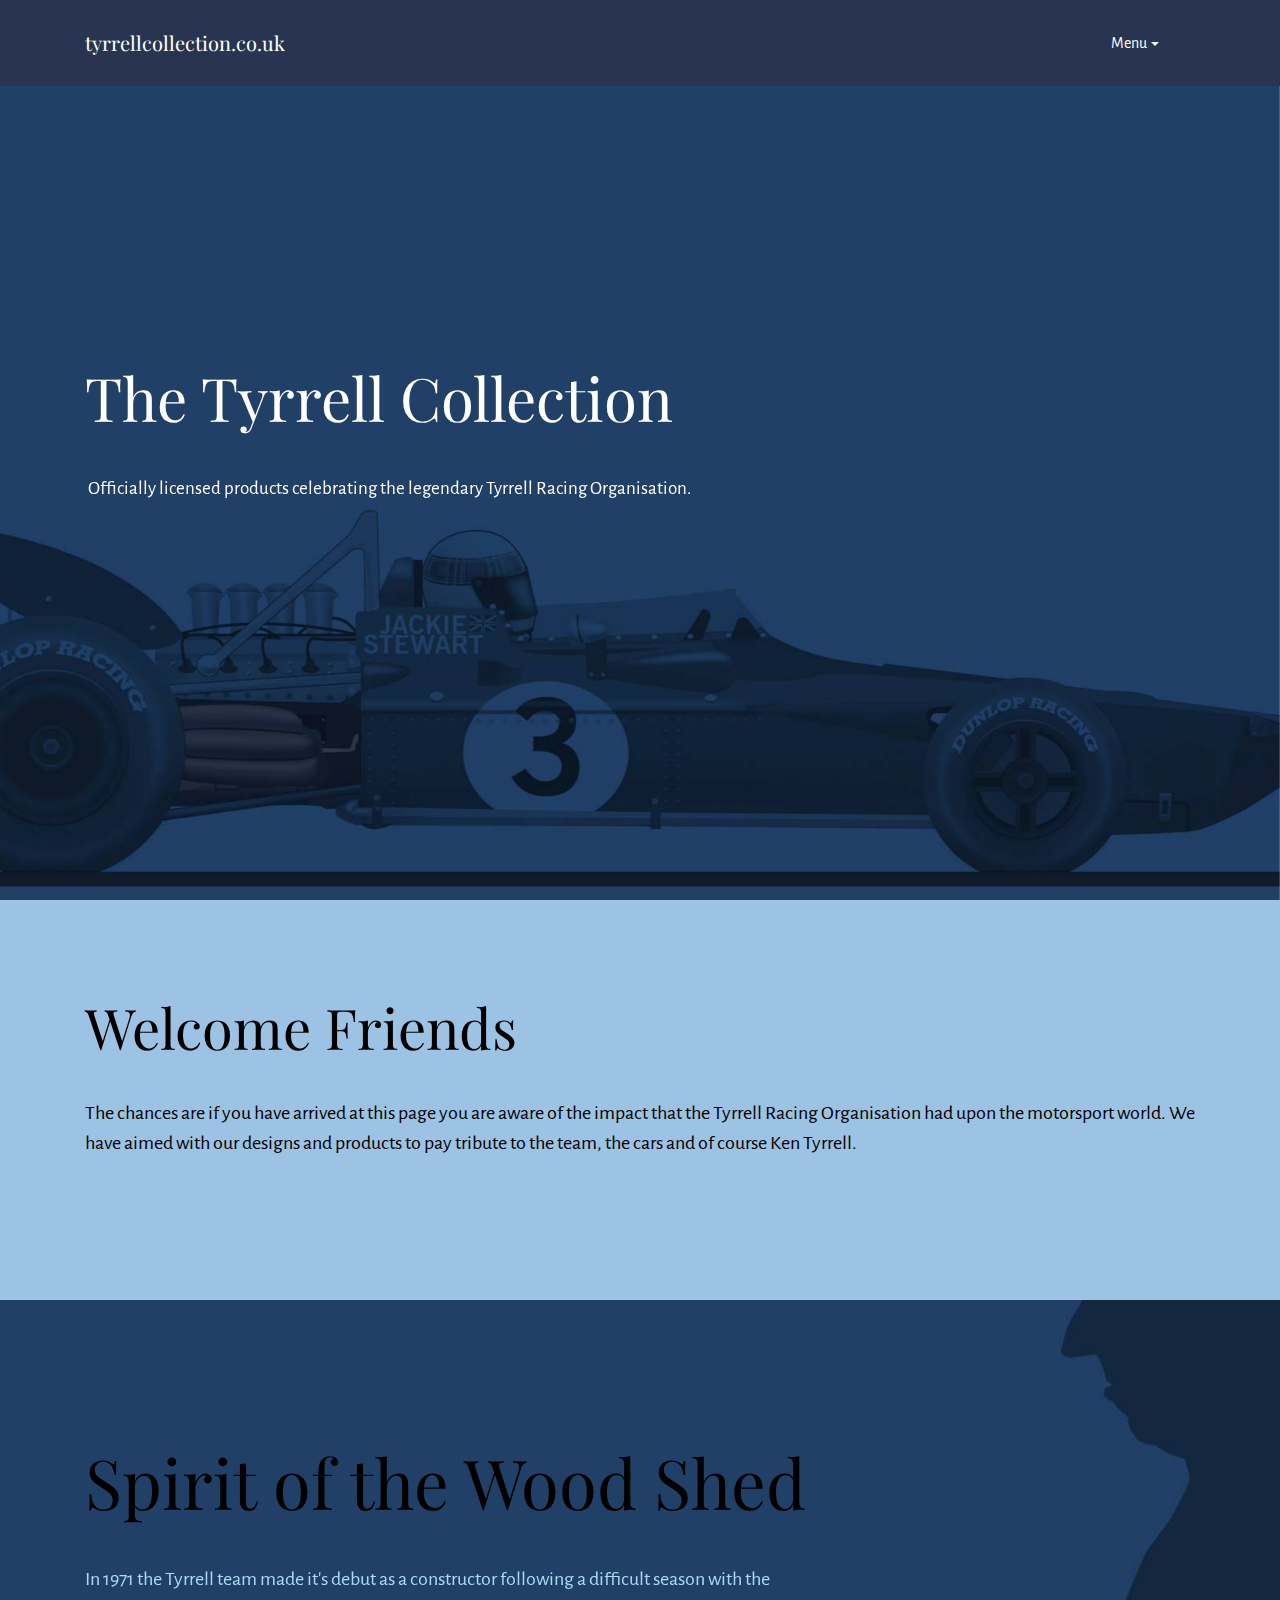
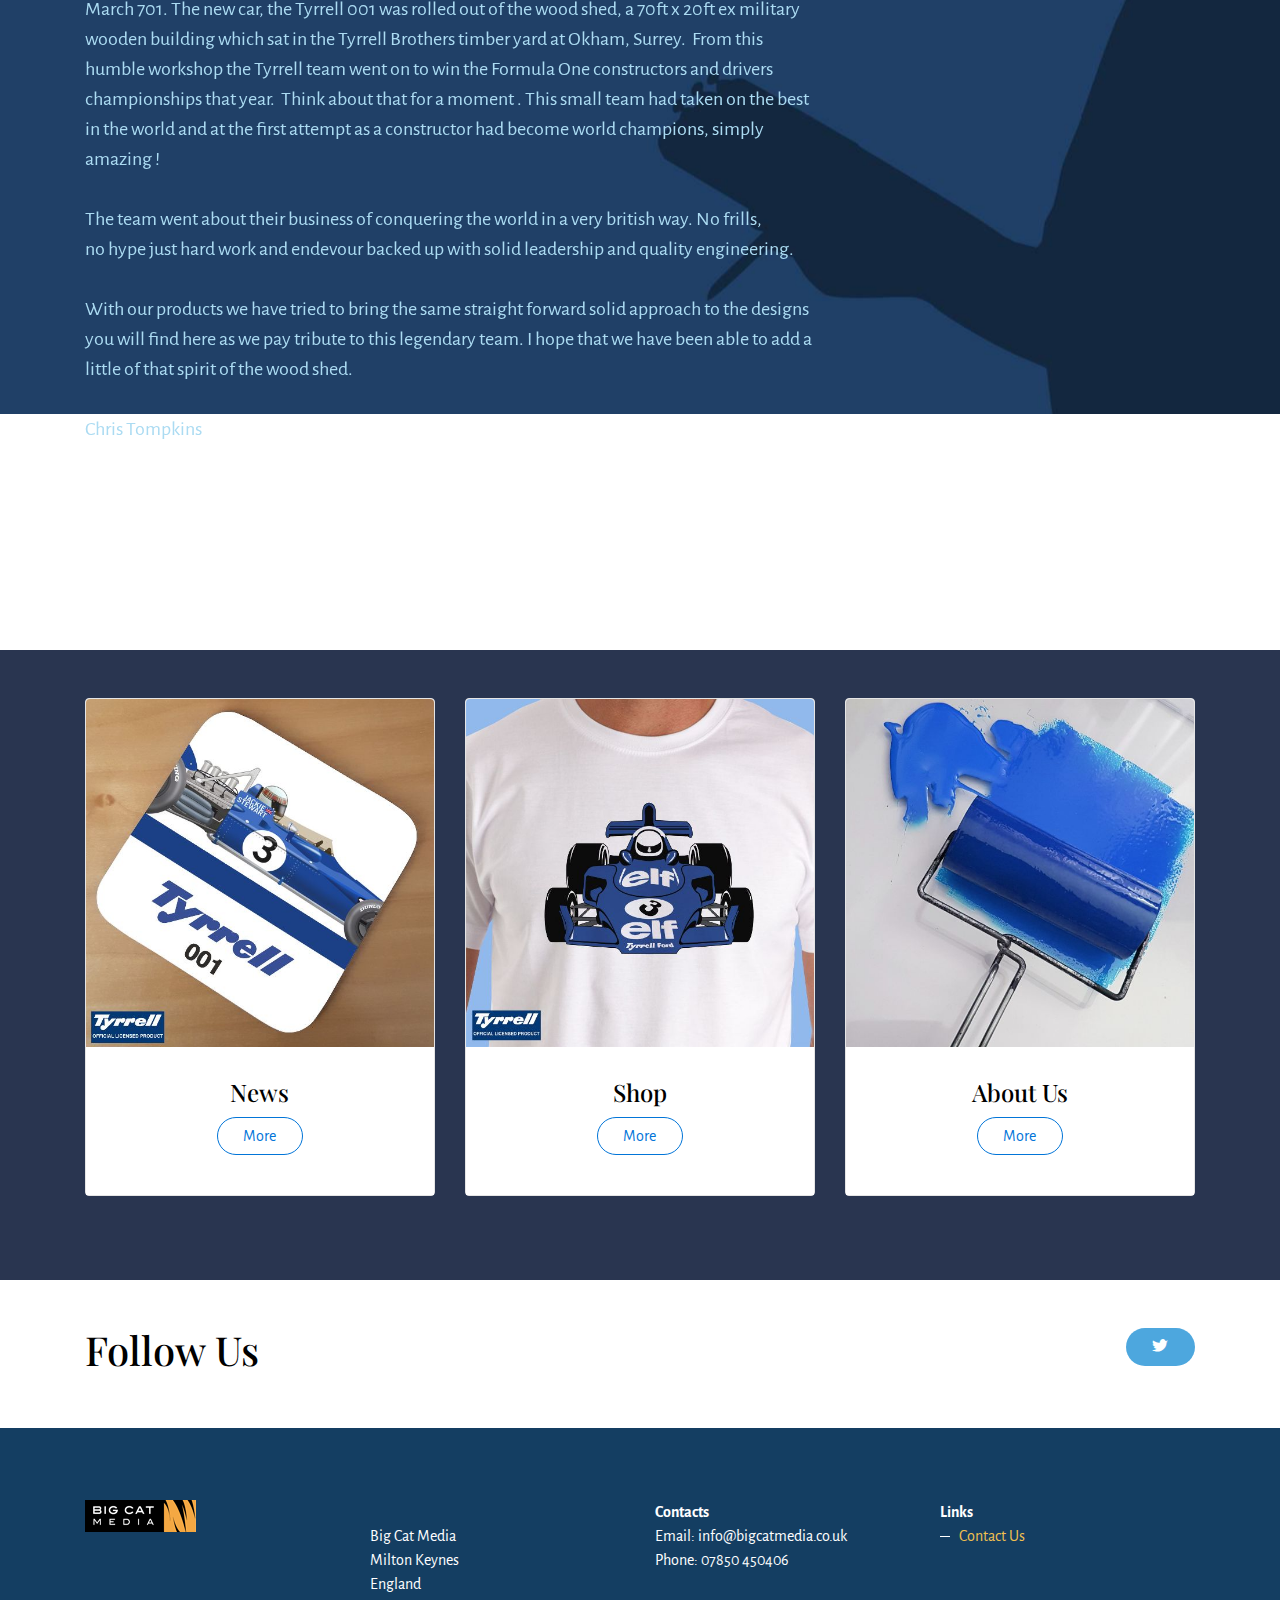
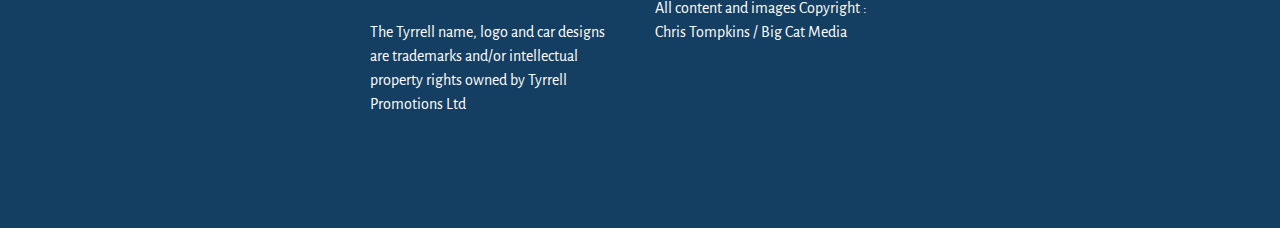
==== index.html @ 022ad420 "create github pages" ====
<!DOCTYPE html>
<html>
<head>
  <!-- Site made with Mobirise Website Builder v4.1.2, https://mobirise.com -->
  <meta charset="UTF-8">
  <meta http-equiv="X-UA-Compatible" content="IE=edge">
  <meta name="generator" content="Mobirise v4.1.2, mobirise.com">
  <meta name="viewport" content="width=device-width, initial-scale=1">
  <link rel="shortcut icon" href="assets/images/001co-128x128.jpg" type="image/x-icon">
  <meta name="description" content="">
  <title>Home</title>
  <link rel="stylesheet" href="https://fonts.googleapis.com/css?family=Playfair+Display:400,700&subset=latin,cyrillic">
  <link rel="stylesheet" href="https://fonts.googleapis.com/css?family=Alegreya+Sans:400,700&subset=latin,vietnamese,latin-ext">
  <link rel="stylesheet" href="assets/tether/tether.min.css">
  <link rel="stylesheet" href="assets/bootstrap/css/bootstrap.min.css">
  <link rel="stylesheet" href="assets/socicon/css/socicon.min.css">
  <link rel="stylesheet" href="assets/puritym/css/style.css">
  <link rel="stylesheet" href="assets/dropdown-menu/style.light.css">
  <link rel="stylesheet" href="assets/mobirise/css/mbr-additional.css" type="text/css">
  
  
  
</head>
<body>
<section id="dropdown-menu-2btn-7" data-rv-view="39">

    <nav class="navbar navbar-dropdown navbar-fixed-top">

        <div class="container">

            <div class="navbar-brand">
                
                <a class="text-white" href="https://mobirise.com">tyrrellcollection.co.uk</a>
            </div>

            <button class="navbar-toggler pull-xs-right hidden-md-up" type="button" data-toggle="collapse" data-target="#exCollapsingNavbar">
                <div class="hamburger-icon"></div>
            </button>

            <ul class="nav-dropdown collapse pull-xs-right navbar-toggleable-sm nav navbar-nav" id="exCollapsingNavbar"><li class="nav-item dropdown open"><a class="nav-link link dropdown-toggle" data-toggle="dropdown-submenu" href="https://mobirise.com/" aria-expanded="true">Menu</a><div class="dropdown-menu"><a class="dropdown-item" href="index.html">Home</a><a class="dropdown-item" href="http://www.tyrrellcollection.co.uk/shop">Shop</a><a class="dropdown-item" href="page3.html">Contact Us</a><a class="dropdown-item" href="page1.html">About Us</a><a class="dropdown-item" href="page3.html"></a><a class="dropdown-item" href="page3.html"></a></div></li><li class="nav-item"><a class="nav-link link" href="https://mobirise.com/" aria-expanded="false"></a></li><li class="nav-item"><a class="nav-link link" href="https://mobirise.com/"></a></li></ul>

        </div>

    </nav>

</section>

<section class="mbr-section mbr-section-full mbr-parallax-background mbr-after-navbar" id="header4-0" data-rv-view="41" style="background-image: url(assets/images/h001-2000x1126.jpg);">
    <div class="mbr-table-cell">
        
        <div class="container">
            <div class="row">
                <div class="col-md-8">

                    <h1 class="mbr-section-title display-1">The Tyrrell Collection</h1>
                    <p class="lead">&nbsp;Officially licensed products celebrating the legendary Tyrrell Racing Organisation.</p>
                    
                </div>
            </div>
        </div>
        
    </div>
</section>

<section class="mbr-section col-undefined" id="content5-1" data-rv-view="44" style="background-color: rgb(157, 195, 228); padding-top: 6rem; padding-bottom: 3rem;">
    
    <div class="container">
        <h3 class="mbr-section-title display-2">Welcome Friends</h3>
        <div class="lead"><p>The chances are if you have arrived at this page you are aware of the impact that the Tyrrell Racing Organisation had upon the motorsport world. We have aimed with our designs and products to pay tribute to the team, the cars and of course Ken Tyrrell.</p><p><span style="font-size: 1.25rem;">&nbsp;</span><br></p></div>
    </div>
</section>

<section class="mbr-section mbr-section-full mbr-parallax-background" id="header2-f" data-rv-view="47" style="background-image: url(assets/images/shilloutte-2000x1126.jpg);">
    <div class="mbr-table-cell">
        
        <div class="container">
            <div class="row">
                <div class="col-md-8">

                    <h1 class="mbr-section-title display-1">Spirit of the Wood Shed</h1>
                    <p class="lead">In 1971 the Tyrrell team made it's debut as a constructor following a difficult season with the March 701. The new car, the Tyrrell 001 was rolled out of the wood shed, a 70ft x 20ft ex military wooden building which sat in the Tyrrell Brothers timber yard at Okham, Surrey. &nbsp;From this humble workshop the Tyrrell team went on to win the Formula One constructors and drivers championships that year. &nbsp;Think about that for a moment . This small team had taken on the best in the world and at the first attempt as a constructor had become world champions, simply amazing !<br><br>The team went about their business of conquering the world in a very british way. No frills,<br>no hype just hard work and endevour backed up with solid leadership and quality engineering.<br><br>With our products we have tried to bring the same straight forward solid approach to the designs you will find here as we pay tribute to this legendary team. I hope that we have been able to add a little of that spirit of the wood shed.&nbsp;<br><br>Chris Tompkins<br><br></p>
                    
                </div>
            </div>
        </div>
        
    </div>
</section>

<section class="mbr-section mbr-section-small" id="features1-a" data-rv-view="50" style="background-color: rgb(41, 53, 80); padding-top: 3rem; padding-bottom: 4.5rem;">
    
    <div class="container">
        <div class="row">
            <div class="col-sm-6 col-md-4">
                <div class="card cart-block">
                    <div><img src="assets/images/001conb-600x600.jpg" class="card-img-top"></div>
                    <div class="card-block">
                        <h4 class="card-title text-xs-center">News</h4>
                        
                        <div class="text-xs-center"><a href="page2.html" class="btn btn-primary-outline btn-primary">More</a></div>
                    </div>
                </div>
            </div>
            <div class="col-sm-6 col-md-4">
                <div class="card cart-block">
                    <div><img src="assets/images/hp3-600x600.jpg" class="card-img-top"></div>
                    <div class="card-block">
                        <h4 class="card-title text-xs-center">Shop</h4>
                        
                        <div class="text-xs-center"><a href="http://www.tyrrellcollection.co.uk/shop" class="btn btn-primary-outline btn-primary">More</a></div>
                    </div>
                </div>
            </div>
            <div class="col-sm-6 col-md-4">
                <div class="card cart-block">
                    <div><img src="assets/images/hp2-600x600.jpg" class="card-img-top"></div>
                    <div class="card-block">
                        <h4 class="card-title text-xs-center">About Us</h4>
                        
                        <div class="text-xs-center"><a href="page1.html" class="btn btn-primary-outline btn-primary">More</a></div>
                    </div>
                </div>
            </div>
            
        </div>
    </div>
</section>

<section class="mbr-section mbr-section-small" id="social-buttons2-t" data-rv-view="53" style="background-color: rgb(255, 255, 255); padding-top: 3rem; padding-bottom: 3rem;">
    

    <div class="container">
        <div class="row">
            <div class="col-sm-4">
                <h2 class="mbr-section-title h1">Follow Us</h2>
            </div>
            <div class="col-sm-8 text-xs-right"><a class="btn btn-social socicon-bg-twitter" title="Twitter" target="_blank" href="https://twitter.com/tyrrellmerch"><i class="socicon socicon-twitter"></i></a>        </div>
        </div>
    </div>
</section>

<section class="mbr-section mbr-section-small mbr-footer" id="contacts1-6" data-rv-view="55" style="background-color: rgb(20, 62, 98); padding-top: 4.5rem; padding-bottom: 4.5rem;">
    
    <div class="container">
        <div class="row">
            <div class="col-xs-12 col-md-3">
                <div><img src="assets/images/v2-logo-111x32.png"></div>
            </div>
            <div class="col-xs-12 col-md-3">
                <p><br>Big Cat Media<br>Milton Keynes<br>England<br><br>The Tyrrell name, logo and car designs are trademarks and/or intellectual property rights owned by Tyrrell Promotions Ltd<br><br></p>
            </div>
            <div class="col-xs-12 col-md-3">
                <p><strong>Contacts</strong><br>
Email: info@bigcatmedia.co.uk<br>
Phone: 07850 450406<br><br>All content and images Copyright :<br>Chris Tompkins / Big Cat Media&nbsp;<br><br><br><br></p>
            </div>
            <div class="col-xs-12 col-md-3"><strong>Links</strong><ul><li><a href="page3.html">Contact Us</a></li></ul></div>
        </div>
    </div>
</section>


  <script src="assets/web/assets/jquery/jquery.min.js"></script>
  <script src="assets/tether/tether.min.js"></script>
  <script src="assets/bootstrap/js/bootstrap.min.js"></script>
  <script src="assets/smooth-scroll/SmoothScroll.js"></script>
  <script src="assets/jarallax/jarallax.js"></script>
  <script src="assets/puritym/js/script.js"></script>
  <script src="assets/dropdown-menu/script.js"></script>
  
  
</body>
</html>
---- assets/socicon/css/socicon.min.css ----
@font-face{font-family:'socicon';src:url('../fonts/socicon.eot');src:url('../fonts/socicon.eot?#iefix') format('embedded-opentype'),url('../fonts/socicon.woff') format('woff'),url('../fonts/socicon.woff2') format('woff2'),url('../fonts/socicon.ttf') format('truetype'),url('../fonts/socicon.svg#sociconregular') format('svg');font-weight:normal;font-style:normal}.socicon{position:relative;top:1px;display:inline-block;font-family:'socicon';font-style:normal;font-weight:normal;line-height:1;text-transform:none !important;-webkit-font-smoothing:antialiased;-moz-osx-font-smoothing:grayscale}.socicon-twitter:before{content:"a"}.socicon-facebook:before{content:"b"}.socicon-google:before{content:"c"}.socicon-pinterest:before{content:"d"}.socicon-foursquare:before{content:"e"}.socicon-yahoo:before{content:"f"}.socicon-skype:before{content:"g"}.socicon-yelp:before{content:"h"}.socicon-feedburner:before{content:"i"}.socicon-linkedin:before{content:"j"}.socicon-viadeo:before{content:"k"}.socicon-xing:before{content:"l"}.socicon-myspace:before{content:"m"}.socicon-soundcloud:before{content:"n"}.socicon-spotify:before{content:"o"}.socicon-grooveshark:before{content:"p"}.socicon-lastfm:before{content:"q"}.socicon-youtube:before{content:"r"}.socicon-vimeo:before{content:"s"}.socicon-dailymotion:before{content:"t"}.socicon-vine:before{content:"u"}.socicon-flickr:before{content:"v"}.socicon-500px:before{content:"w"}.socicon-instagram:before{content:"x"}.socicon-wordpress:before{content:"y"}.socicon-tumblr:before{content:"z"}.socicon-blogger:before{content:"A"}.socicon-technorati:before{content:"B"}.socicon-reddit:before{content:"C"}.socicon-dribbble:before{content:"D"}.socicon-stumbleupon:before{content:"E"}.socicon-digg:before{content:"F"}.socicon-envato:before{content:"G"}.socicon-behance:before{content:"H"}.socicon-delicious:before{content:"I"}.socicon-deviantart:before{content:"J"}.socicon-forrst:before{content:"K"}.socicon-play:before{content:"L"}.socicon-zerply:before{content:"M"}.socicon-wikipedia:before{content:"N"}.socicon-apple:before{content:"O"}.socicon-flattr:before{content:"P"}.socicon-github:before{content:"Q"}.socicon-chimein:before{content:"R"}.socicon-friendfeed:before{content:"S"}.socicon-newsvine:before{content:"T"}.socicon-identica:before{content:"U"}.socicon-bebo:before{content:"V"}.socicon-zynga:before{content:"W"}.socicon-steam:before{content:"X"}.socicon-xbox:before{content:"Y"}.socicon-windows:before{content:"Z"}.socicon-outlook:before{content:"1"}.socicon-coderwall:before{content:"2"}.socicon-tripadvisor:before{content:"3"}.socicon-appnet:before{content:"4"}.socicon-goodreads:before{content:"5"}.socicon-tripit:before{content:"6"}.socicon-lanyrd:before{content:"7"}.socicon-slideshare:before{content:"8"}.socicon-buffer:before{content:"9"}.socicon-rss:before{content:","}.socicon-vkontakte:before{content:";"}.socicon-disqus:before{content:":"}.socicon-houzz:before{content:"+"}.socicon-mail:before{content:"@"}.socicon-patreon:before{content:"="}.socicon-paypal:before{content:"-"}.socicon-playstation:before{content:"^"}.socicon-smugmug:before{content:"¨"}.socicon-swarm:before{content:"$"}.socicon-triplej:before{content:"*"}.socicon-yammer:before{content:"&"}.socicon-stackoverflow:before{content:"("}.socicon-drupal:before{content:"#"}.socicon-odnoklassniki:before{content:"."}.socicon-android:before{content:"_"}.socicon-meetup:before{content:"]"}.socicon-persona:before{content:")"}.socicon-amazon:before{content:"£"}.socicon-ello:before{content:"'"}.socicon-mixcloud:before{content:"\""}.socicon-8tracks:before{content:"}"}.socicon-twitch:before{content:"{"}.socicon-bg-twitter{background:#4da7de}.socicon-bg-twitter:hover{background:#4da7de !important}.socicon-bg-facebook{background:#3e5b98}.socicon-bg-facebook:hover{background:#3e5b98 !important}.socicon-bg-google{background:#d93e2d}.socicon-bg-google:hover{background:#d93e2d !important}.socicon-bg-pinterest{background:#c92619}.socicon-bg-pinterest:hover{background:#c92619 !important}.socicon-bg-foursquare{background:#f94877}.socicon-bg-foursquare:hover{background:#f94877 !important}.socicon-bg-yahoo{background:#6e2a85}.socicon-bg-yahoo:hover{background:#6e2a85 !important}.socicon-bg-skype{background:#28abe3}.socicon-bg-skype:hover{background:#28abe3 !important}.socicon-bg-yelp{background:#c83218}.socicon-bg-yelp:hover{background:#c83218 !important}.socicon-bg-feedburner{background:#fc0}.socicon-bg-feedburner:hover{background:#fc0 !important}.socicon-bg-linkedin{background:#3371b7}.socicon-bg-linkedin:hover{background:#3371b7 !important}.socicon-bg-viadeo{background:#e4a000}.socicon-bg-viadeo:hover{background:#e4a000 !important}.socicon-bg-xing{background:#005a60}.socicon-bg-xing:hover{background:#005a60 !important}.socicon-bg-myspace{background:#323232}.socicon-bg-myspace:hover{background:#323232 !important}.socicon-bg-soundcloud{background:#fe3801}.socicon-bg-soundcloud:hover{background:#fe3801 !important}.socicon-bg-spotify{background:#7bb342}.socicon-bg-spotify:hover{background:#7bb342 !important}.socicon-bg-grooveshark{background:#000}.socicon-bg-grooveshark:hover{background:#000 !important}.socicon-bg-lastfm{background:#d41316}.socicon-bg-lastfm:hover{background:#d41316 !important}.socicon-bg-youtube{background:#e02a20}.socicon-bg-youtube:hover{background:#e02a20 !important}.socicon-bg-vimeo{background:#51b5e7}.socicon-bg-vimeo:hover{background:#51b5e7 !important}.socicon-bg-dailymotion{background:#004e72}.socicon-bg-dailymotion:hover{background:#004e72 !important}.socicon-bg-vine{background:#00b389}.socicon-bg-vine:hover{background:#00b389 !important}.socicon-bg-flickr{background:#1e1e1b}.socicon-bg-flickr:hover{background:#1e1e1b !important}.socicon-bg-500px{background:#58a9de}.socicon-bg-500px:hover{background:#58a9de !important}.socicon-bg-instagram{background:#9c7c6e}.socicon-bg-instagram:hover{background:#9c7c6e !important}.socicon-bg-wordpress{background:#464646}.socicon-bg-wordpress:hover{background:#464646 !important}.socicon-bg-tumblr{background:#45556c}.socicon-bg-tumblr:hover{background:#45556c !important}.socicon-bg-blogger{background:#ec661c}.socicon-bg-blogger:hover{background:#ec661c !important}.socicon-bg-technorati{background:#5cb030}.socicon-bg-technorati:hover{background:#5cb030 !important}.socicon-bg-reddit{background:#e74a1e}.socicon-bg-reddit:hover{background:#e74a1e !important}.socicon-bg-dribbble{background:#e84d88}.socicon-bg-dribbble:hover{background:#e84d88 !important}.socicon-bg-stumbleupon{background:#e64011}.socicon-bg-stumbleupon:hover{background:#e64011 !important}.socicon-bg-digg{background:#1d1d1b}.socicon-bg-digg:hover{background:#1d1d1b !important}.socicon-bg-envato{background:#597c3a}.socicon-bg-envato:hover{background:#597c3a !important}.socicon-bg-behance{background:#000}.socicon-bg-behance:hover{background:#000 !important}.socicon-bg-delicious{background:#020202}.socicon-bg-delicious:hover{background:#020202 !important}.socicon-bg-deviantart{background:#c5d200}.socicon-bg-deviantart:hover{background:#c5d200 !important}.socicon-bg-forrst{background:#5b9a68}.socicon-bg-forrst:hover{background:#5b9a68 !important}.socicon-bg-play{background:#000}.socicon-bg-play:hover{background:#000 !important}.socicon-bg-zerply{background:#9dbc7a}.socicon-bg-zerply:hover{background:#9dbc7a !important}.socicon-bg-wikipedia{background:#000}.socicon-bg-wikipedia:hover{background:#000 !important}.socicon-bg-apple{background:#b9bfc1}.socicon-bg-apple:hover{background:#b9bfc1 !important}.socicon-bg-flattr{background:#f67c1a}.socicon-bg-flattr:hover{background:#f67c1a !important}.socicon-bg-github{background:#221e1b}.socicon-bg-github:hover{background:#221e1b !important}.socicon-bg-chimein{background:#888688}.socicon-bg-chimein:hover{background:#888688 !important}.socicon-bg-friendfeed{background:#2f72c4}.socicon-bg-friendfeed:hover{background:#2f72c4 !important}.socicon-bg-newsvine{background:#075b2f}.socicon-bg-newsvine:hover{background:#075b2f !important}.socicon-bg-identica{background:#000}.socicon-bg-identica:hover{background:#000 !important}.socicon-bg-bebo{background:#ef1011}.socicon-bg-bebo:hover{background:#ef1011 !important}.socicon-bg-zynga{background:#dc0606}.socicon-bg-zynga:hover{background:#dc0606 !important}.socicon-bg-steam{background:#8f8d8a}.socicon-bg-steam:hover{background:#8f8d8a !important}.socicon-bg-xbox{background:#92c83e}.socicon-bg-xbox:hover{background:#92c83e !important}.socicon-bg-windows{background:#00bdf6}.socicon-bg-windows:hover{background:#00bdf6 !important}.socicon-bg-outlook{background:#0072c6}.socicon-bg-outlook:hover{background:#0072c6 !important}.socicon-bg-coderwall{background:#3e8dcc}.socicon-bg-coderwall:hover{background:#3e8dcc !important}.socicon-bg-tripadvisor{background:#000}.socicon-bg-tripadvisor:hover{background:#000 !important}.socicon-bg-appnet{background:#494949}.socicon-bg-appnet:hover{background:#494949 !important}.socicon-bg-goodreads{background:#463020}.socicon-bg-goodreads:hover{background:#463020 !important}.socicon-bg-tripit{background:#1982c3}.socicon-bg-tripit:hover{background:#1982c3 !important}.socicon-bg-lanyrd{background:#3c80c9}.socicon-bg-lanyrd:hover{background:#3c80c9 !important}.socicon-bg-slideshare{background:#4ba3a6}.socicon-bg-slideshare:hover{background:#4ba3a6 !important}.socicon-bg-buffer{background:#000}.socicon-bg-buffer:hover{background:#000 !important}.socicon-bg-rss{background:#f26109}.socicon-bg-rss:hover{background:#f26109 !important}.socicon-bg-vkontakte{background:#5a7fa6}.socicon-bg-vkontakte:hover{background:#5a7fa6 !important}.socicon-bg-disqus{background:#2e9fff}.socicon-bg-disqus:hover{background:#2e9fff !important}.socicon-bg-houzz{background:#7cc04b}.socicon-bg-houzz:hover{background:#7cc04b !important}.socicon-bg-mail{background:#000}.socicon-bg-mail:hover{background:#000 !important}.socicon-bg-patreon{background:#e44727}.socicon-bg-patreon:hover{background:#e44727 !important}.socicon-bg-paypal{background:#009cde}.socicon-bg-paypal:hover{background:#009cde !important}.socicon-bg-playstation{background:#000}.socicon-bg-playstation:hover{background:#000 !important}.socicon-bg-smugmug{background:#acfd32}.socicon-bg-smugmug:hover{background:#acfd32 !important}.socicon-bg-swarm{background:#fc9d3c}.socicon-bg-swarm:hover{background:#fc9d3c !important}.socicon-bg-triplej{background:#e53531}.socicon-bg-triplej:hover{background:#e53531 !important}.socicon-bg-yammer{background:#1175c4}.socicon-bg-yammer:hover{background:#1175c4 !important}.socicon-bg-stackoverflow{background:#fd9827}.socicon-bg-stackoverflow:hover{background:#fd9827 !important}.socicon-bg-drupal{background:#00598e}.socicon-bg-drupal:hover{background:#00598e !important}.socicon-bg-odnoklassniki{background:#f48420}.socicon-bg-odnoklassniki:hover{background:#f48420 !important}.socicon-bg-android{background:#8ec047}.socicon-bg-android:hover{background:#8ec047 !important}.socicon-bg-meetup{background:#e2373c}.socicon-bg-meetup:hover{background:#e2373c !important}.socicon-bg-persona{background:#e6753d}.socicon-bg-persona:hover{background:#e6753d !important}.socicon-bg-amazon{background:#f90}.socicon-bg-amazon:hover{background:#f90 !important}.socicon-bg-ello{background:#000}.socicon-bg-ello:hover{background:#000 !important}.socicon-bg-mixcloud{background:#314359}.socicon-bg-mixcloud:hover{background:#314359 !important}.socicon-bg-8tracks{background:#122c4b}.socicon-bg-8tracks:hover{background:#122c4b !important}.socicon-bg-twitch{background:#6441a5}.socicon-bg-twitch:hover{background:#6441a5 !important}
---- assets/puritym/css/style.css ----
.engine {
	position: absolute;
	text-indent: -2400px;
	text-align: center;
	padding: 0;
	top: 0;
	left: -2400px;
}/**
 * BOOTSTRAP CUSTOM
 */
.container {
  position: relative; }

.btn {
  margin-bottom: 0.5rem; }
  .btn + .btn {
    margin-left: 1rem; }

.btn-white {
  background: #fff;
  color: inherit; }

.btn-black {
  background: #000;
  color: #fff; }

.btn-social,
.btn-social:hover,
.btn-social:active,
.btn-social:focus {
  color: #fff; }

.display-1 {
  font-size: 4.3rem;
  margin-top: 3.9rem;
  margin-bottom: 2.8rem; }

.display-2 {
  font-size: 3.5rem;
  margin-top: 3.5rem;
  margin-bottom: 2.5rem; }

.display-3 {
  font-size: 2.8rem;
  margin-top: 3.2rem;
  margin-bottom: 2rem; }

.display-4 {
  font-size: 2.3rem;
  margin-top: 2.3rem;
  margin-bottom: 1.8rem; }

p.lead,
.lead p {
  margin-bottom: 2rem; }

.card .card-img-top {
  width: 100%; }

.card-block {
  background-color: #fff; }

@media (min-width: 768px) {
  .col-md-4:nth-of-type(3n+1) {
    clear: left; } }
@media (min-width: 544px) and (max-width: 767px) {
  .col-md-4:nth-of-type(odd) {
    clear: left; } }
.row.no-gutter {
  margin-left: 0;
  margin-right: 0; }

.row.no-gutter > [class*=col-]:not(:first-child),
.row.no-gutter > [class*=col-]:not(:last-child) {
  padding-right: 0;
  padding-left: 0; }

blockquote {
  padding: .5rem 1rem;
  margin: 0 0 1rem;
  margin-bottom: 1rem;
  font-size: 1.25rem;
  border-left: .25rem solid #f1c050; }

/**
 * TYPOGRAPHY
 */
body {
  font-family: "Alegreya Sans", sans-serif; }

h1, h2, h3, h4, h5, h6,
.h1, .h2, .h3, .h4, .h5, .h6,
.display-1, .display-2, .display-3, .display-4 {
  font-family: "Playfair Display", sans-serif; }

/**
 * MAPS
 */
@-webkit-keyframes mapCircleLoading {
  from {
    -webkit-transform: rotate(0deg); }
  to {
    -webkit-transform: rotate(359deg); } }
@keyframes mapCircleLoading {
  from {
    transform: rotate(0deg); }
  to {
    transform: rotate(359deg); } }
.mbr-map {
  position: relative; }
  .mbr-map iframe {
    height: 100%;
    width: 100%; }
  .mbr-map [data-state-details] {
    color: #6b6763;
    font-family: "Alegreya Sans", sans-serif;
    font-size: 1.25rem;
    height: 1.5em;
    margin-top: -0.75em;
    padding-left: 20px;
    padding-right: 20px;
    position: absolute;
    text-align: center;
    top: 50%;
    width: 100%; }
  .mbr-map[data-state] {
    background: #e9e5dc; }
  .mbr-map[data-state="loading"] [data-state-details] {
    display: none; }
  .mbr-map[data-state="loading"]::after {
    content: "";
    -webkit-animation: mapCircleLoading .6s infinite linear;
    animation: mapCircleLoading .6s infinite linear;
    border-radius: 50%;
    border: 6px rgba(255, 255, 255, 0.35) solid;
    border-top-color: #fff;
    height: 40px;
    left: 50%;
    margin-left: -20px;
    margin-top: -20px;
    position: absolute;
    top: 50%;
    width: 40px; }

/**
 * SECTIONS
 */
.mbr-section {
  position: relative;
  padding-top: 9rem;
  padding-bottom: 9rem;
  background-position: 50% 50%;
  background-repeat: no-repeat;
  background-size: cover; }

.mbr-section-full {
  display: table;
  width: 100%;
  height: 100vh;
  padding-top: 0;
  padding-bottom: 0; }

.mbr-section-small {
  padding-top: 4.5rem;
  padding-bottom: 4.5rem; }

.mbr-section-nopadding {
  padding-top: 0;
  padding-bottom: 0; }

.mbr-section-title {
  margin-top: 0; }

.mbr-table {
  display: table; }

.mbr-table-cell {
  position: relative;
  display: table-cell;
  vertical-align: middle;
  padding-top: 9rem;
  padding-bottom: 9rem; }

.mbr-table-cell-lg {
  position: relative;
  display: table-cell;
  vertical-align: middle;
  padding-top: 0;
  padding-bottom: 0;
  float: none; }

@media (max-width: 991px) {
  .mbr-table-cell-lg {
    display: block; } }
.mbr-inner-padding {
  padding: 4rem; }

/* footer */
.mbr-footer {
  color: #fff; }
  .mbr-footer .mbr-map,
  .mbr-footer .mbr-google-map {
    height: 300px; }
  .mbr-footer .form-control {
    color: #fff;
    background-color: #26272c;
    border-color: #1b1c20; }
  .mbr-footer ul {
    list-style-type: none;
    padding: 0; }
    .mbr-footer ul li {
      position: relative;
      padding-left: 1.2rem; }
      .mbr-footer ul li:before {
        content: '';
        position: absolute;
        margin-left: -1.2rem;
        width: 10px;
        height: 1px;
        top: 50%;
        background-color: #fff; }

footer.mbr-footer {
  padding-top: 3rem;
  padding-bottom: 2rem; }

/**
 * NAVBAR
 */
.mbr-navbar {
  position: absolute;
  top: 0;
  right: 0;
  left: 0;
  padding: 1.5rem 1rem;
  background-color: #fff;
  z-index: 1030; }
  .mbr-navbar.navbar-fixed-top {
    position: fixed; }
  .mbr-navbar.navbar-transparent {
    background-color: transparent; }
  .mbr-navbar .navbar-logo {
    margin-right: 1.5rem;
    float: left; }
  .mbr-navbar .navbar-logo,
  .mbr-navbar .navbar-logo img {
    height: 37px; }
  .mbr-navbar .navbar-brand {
    margin-right: 1.5rem; }
  .mbr-navbar .navbar-divider,
  .mbr-navbar .navbar-nav .nav-item + .nav-item,
  .mbr-navbar .navbar-nav .nav-link + .nav-link {
    margin-left: 1rem; }
  .mbr-navbar .navbar-nav + .navbar-nav {
    margin-right: 20px; }

.mbr-navbar .hamburger-icon, .navbar-dropdown .hamburger-icon {
  content: "";
  width: 16px;
  -webkit-box-shadow: 0 -6px 0 1px,0 0 0 1px,0 6px 0 1px;
  -moz-box-shadow: 0 -6px 0 1px,0 0 0 1px,0 6px 0 1px;
  box-shadow: 0 -6px 0 1px,0 0 0 1px,0 6px 0 1px; }

/**
 * HELPERS
 */
/* Colors */
.text-white {
  color: #fff !important; }

.text-black {
  color: #000 !important; }

/**
 * Mobirise Classes
 */
.mbr-after-navbar:before {
  content: "";
  display: block;
  height: 54px; }

.mbr-section__container--first {
  padding-bottom: 1rem; }

.mbr-section__container--middle {
  padding-top: 1rem;
  padding-bottom: 1rem; }

.mbr-section__container--last {
  padding-top: 1rem; }

.mbr-overlay,
.mbr-background-video,
.mbr-background-video-preview {
  position: absolute;
  bottom: 0;
  left: 0;
  right: 0;
  top: 0; }

.mbr-overlay {
  background-color: #fff;
  opacity: 0.5;
  z-index: 1; }
  .mbr-overlay ~ * {
    z-index: 2; }

.mbr-background-video-preview {
  z-index: 0 !important; }

.mbr-figure {
  display: block;
  overflow: hidden;
  position: relative;
  width: 100%;
  margin: 0; }
  .mbr-figure img, .mbr-figure iframe {
    display: block;
    width: 100%; }
  .mbr-figure .mbr-figure-caption {
    width: 100%;
    padding: 1.5rem 0;
    background-color: #FFF8E0; }
  .mbr-figure .mbr-figure-caption-over {
    position: absolute;
    bottom: 0;
    background-color: rgba(255, 255, 255, 0.5); }

.mbr-map,
.mbr-google-map {
  height: 400px; }

.mbr-arrow {
  position: absolute;
  text-align: center;
  font-size: 35px;
  bottom: 71px;
  left: 50%;
  width: 30px;
  margin-left: -15px;
  line-height: 1px;
  padding: 0 20px;
  -webkit-animation: floating-arrow 1.6s infinite ease-in-out 0s;
  -o-animation: floating-arrow 1.6s infinite ease-in-out 0s;
  animation: floating-arrow 1.6s infinite ease-in-out 0s; }
  .mbr-arrow, .mbr-arrow:hover, .mbr-arrow:focus {
    color: inherit; }

@-webkit-keyframes floating-arrow {
  from {
    -webkit-transform: translateY(0);
    transform: translateY(0); }
  65% {
    -webkit-transform: translateY(11px);
    transform: translateY(11px); }
  to {
    -webkit-transform: translateY(0);
    transform: translateY(0); } }
@-o-keyframes floating-arrow {
  from {
    -webkit-transform: translateY(0);
    transform: translateY(0); }
  65% {
    -webkit-transform: translateY(11px);
    transform: translateY(11px); }
  to {
    -webkit-transform: translateY(0);
    transform: translateY(0); } }
@keyframes floating-arrow {
  from {
    -webkit-transform: translateY(0);
    transform: translateY(0); }
  65% {
    -webkit-transform: translateY(11px);
    transform: translateY(11px); }
  to {
    -webkit-transform: translateY(0);
    transform: translateY(0); } }
@media (max-width: 767px) {
  .mbr-arrow {
    bottom: 41px; } }
@media (max-width: 320px) {
  .mbr-arrow {
    bottom: 21px;
    text-align: center; } }
@media all and (device-width: 320px) and (device-height: 568px) and (orientation: portrait) {
  .mbr-arrow {
    bottom: 31px; } }
/*-------

   Slider

-------*/
.mbr-slider .carousel-inner > .active,
.mbr-slider .carousel-inner > .next,
.mbr-slider .carousel-inner > .prev {
  display: table; }

.mbr-slider .carousel-control {
  background-image: none;
  width: 54px;
  height: 54px;
  top: 50%;
  margin-top: -27px;
  line-height: 54px;
  border-radius: 27px;
  color: inherit;
  background: #fff;
  border: 1px solid #000;
  opacity: 1;
  text-shadow: none;
  z-index: 5;
  -webkit-transition: all 0.2s ease-in-out 0s;
  -o-transition: all 0.2s ease-in-out 0s;
  transition: all 0.2s ease-in-out 0s; }

.mbr-slider .carousel-control .icon-next,
.mbr-slider .carousel-control .icon-prev {
  margin-top: -18px;
  font-size: 30px; }

.mbr-slider .carousel-control.left {
  margin-left: 2rem; }

.mbr-slider .carousel-control.right {
  margin-right: 2rem; }

.mbr-slider .carousel-control:hover {
  background: #000;
  color: #fff; }

.mbr-slider .carousel-indicators {
  bottom: 0; }

.mbr-slider .carousel-indicators li,
.mbr-slider .carousel-indicators .active {
  width: 15px;
  height: 15px;
  margin: 3px;
  border: 1px solid #000; }

.mbr-slider .carousel-indicators .active {
  background-color: #000; }

.mbr-slider .mbr-overlay {
  z-index: 0; }

@media (max-width: 767px) {
  .mbr-slider .carousel-control {
    top: auto;
    bottom: 20px; }

  .mbr-slider > .container .carousel-control {
    margin-bottom: 0px; } }
/* boxed slider */
.mbr-slider > .boxed-slider {
  position: relative;
  padding: 93px 0; }

.mbr-slider > .boxed-slider > div {
  position: relative; }

.mbr-slider > .container img {
  width: 100%; }

.mbr-slider > .container img + .row {
  position: absolute;
  top: 50%;
  left: 0;
  right: 0;
  -webkit-transform: translateY(-50%);
  -moz-transform: translateY(-50%);
  transform: translateY(-50%); }

.mbr-slider .mbr-section {
  padding: 0;
  background-attachment: scroll; }

.mbr-slider .mbr-table-cell {
  padding: 0; }

.mbr-slider > .container .carousel-indicators {
  margin-bottom: 3px; }

/* article slider */
.mbr-slider > .article-slider .mbr-section,
.mbr-slider > .article-slider .mbr-section .mbr-table-cell {
  padding-top: 0;
  padding-bottom: 0; }

/*-------

   Gallery

-------*/
.mbr-gallery .mbr-gallery-item {
  position: relative;
  display: inline-block;
  width: 25%; }
  @media (max-width: 768px) {
    .mbr-gallery .mbr-gallery-item {
      width: 50%; } }
  @media (max-width: 400px) {
    .mbr-gallery .mbr-gallery-item {
      width: 100%; } }

.mbr-gallery .mbr-gallery-item > a {
  position: relative;
  display: block;
  background: #fff;
  outline: none; }

.mbr-gallery .mbr-gallery-item img {
  width: 100%;
  opacity: 1;
  -webkit-transition: .2s opacity ease-in-out;
  transition: .2s opacity ease-in-out; }

.mbr-gallery .mbr-gallery-item > a:hover img {
  opacity: 0.9; }

.mbr-gallery .mbr-gallery-item .icon {
  position: absolute;
  font-size: 30px;
  top: 50%;
  left: 50%;
  color: #000;
  opacity: 0;
  -webkit-transform: translateX(-50%) translateY(-50%);
  transform: translateX(-50%) translateY(-50%);
  -webkit-transition: .2s opacity ease-in-out;
  transition: .2s opacity ease-in-out; }

.mbr-gallery .mbr-gallery-item > a:hover .icon {
  opacity: 1; }

/* remove spacing */
.mbr-gallery .mbr-gallery-row.no-gutter {
  margin: 0; }

.mbr-gallery .mbr-gallery-row.no-gutter .mbr-gallery-item {
  padding: 0; }

/* container */
.mbr-gallery .container.mbr-gallery-layout-default {
  padding: 93px 0; }

/* fix horizontal scrollbar */
.mbr-gallery .mbr-gallery-layout-default,
.mbr-gallery .mbr-gallery-layout-article {
  overflow: hidden; }

/* lightbox */
.mbr-gallery .modal {
  position: fixed;
  overflow: hidden;
  padding-right: 0 !important; }

.mbr-gallery .modal-body {
  padding: 0; }

.mbr-gallery .modal-body img {
  width: 100%; }

.mbr-gallery .modal .close {
  position: absolute;
  background-image: none;
  font-size: 20px;
  width: 54px;
  height: 54px;
  border-radius: 27px;
  color: #000;
  top: 2rem;
  right: 2rem;
  line-height: 54px;
  opacity: 1;
  border: 1px solid #000;
  text-align: center;
  text-shadow: none;
  z-index: 5;
  -webkit-transition: all 0.2s ease-in-out 0s;
  -o-transition: all 0.2s ease-in-out 0s;
  transition: all 0.2s ease-in-out 0s; }

.mbr-gallery .modal .close:hover {
  background: #000;
  color: #fff; }

/* modal back color opacity */
.modal-backdrop.in {
  opacity: 0.8;
  filter: alpha(opacity=80); }

@media (max-width: 768px) {
  .mbr-gallery .modal-dialog {
    margin: 10px auto; }

  .mbr-gallery .carousel-indicators,
  .mbr-gallery .carousel-control,
  .mbr-gallery .modal .close {
    position: fixed; } }
/* fix fade in effect */
.mbr-gallery .modal.fade .modal-dialog {
  margin-top: -100px;
  -webkit-transition: margin-top 0.3s ease-out;
  -moz-transition: margin-top 0.3s ease-out;
  -o-transition: margin-top 0.3s ease-out;
  transition: margin-top 0.3s ease-out; }

.mbr-gallery .modal.in .modal-dialog,
.mbr-gallery .modal.fade .modal-dialog {
  -webkit-transform: none;
  -ms-transform: none;
  -o-transform: none;
  transform: none; }

.mbr-gallery .modal.in .modal-dialog {
  margin-top: 30px; }

/* iconfont default styling */
/* for buttons */
.mbr-iconfont.mbr-iconfont-btn,
.mbr-buttons__btn .mbr-iconfont {
  padding-right: 0.3em;
  font-size: 1.5em;
  line-height: 0.5em;
  vertical-align: text-bottom;
  position: relative;
  top: -0.1em;
  text-decoration: none; }

/* menu links */
.mbr-iconfont.mbr-iconfont-btn-parent,
.mbr-buttons__link .mbr-iconfont {
  padding-right: 0.3em;
  font-size: 1.3em;
  top: -0.2em;
  position: relative;
  vertical-align: middle; }

/* msg-box4 */
.mbr-iconfont.mbr-iconfont-msg-box4,
.mbr-iconfont.mbr-iconfont-msg-box5 {
  font-size: 357px;
  text-decoration: none;
  color: #000; }

/*menu logo */
.mbr-iconfont.mbr-iconfont-menu,
.mbr-iconfont.mbr-iconfont-ext__menu {
  font-size: 37px;
  text-decoration: none;
  color: rgba(0, 0, 0, 0.8); }

/* contacts1 */
.mbr-iconfont.mbr-iconfont-contacts1 {
  font-size: 119px;
  text-decoration: none;
  color: #9C9C9C; }

.mbr-iconfont.mbr-iconfont-features1 {
  font-size: 140px;
  text-decoration: none;
  text-align: center;
  display: block;
  margin-top: 0.2em; }

/*image-resize*/
.image-size .mbr-figure {
  text-align: center; }

@media (max-width: 991px) {
  .image-size {
    width: 100% !important; }
    .image-size .mbr-iconfont {
      font-size: 260px !important; } }

/*# sourceMappingURL=style.css.map */
---- assets/dropdown-menu/style.light.css ----
.navbar-dropdown-open{overflow:hidden!important}.navbar-dropdown-open .navbar-dropdown.opened{bottom:0;left:0;overflow-y:scroll;position:fixed;right:0;top:0;transition:none}.navbar-dropdown{left:0;padding-top:1.5rem;padding-bottom:1.5rem;position:absolute;right:0;top:0;transition:all 0.25s ease;z-index:1030}.navbar-dropdown .navbar-brand,.navbar-dropdown .navbar-toggler{position:relative;z-index:995}.navbar-dropdown.bg-color.transparent{background:none!important}.navbar-dropdown.navbar-fixed-top{position:fixed}.navbar-dropdown .navbar-brand{line-height:0;margin-right:1.5rem;padding:0}.navbar-dropdown .navbar-brand a{line-height:2.35rem;vertical-align:middle}.navbar-dropdown .navbar-brand a,.navbar-dropdown .navbar-brand a:hover{text-decoration:none}.navbar-dropdown .navbar-brand .navbar-logo,.navbar-dropdown .navbar-brand .navbar-logo a{line-height:0;vertical-align:baseline}.navbar-dropdown .navbar-logo{margin-right:0.5rem}.navbar-dropdown .navbar-logo img{display:inline;height:2.35rem}@media (max-width:543px){.navbar-dropdown .navbar-toggleable-xs{padding-top:0.425rem}.navbar-dropdown .navbar-toggleable-xs .btn{margin-bottom:0.425rem;margin-top:0.425rem}.navbar-dropdown .navbar-toggleable-xs .dropdown-menu{padding-bottom:0.425rem}.navbar-dropdown .navbar-toggleable-xs .dropdown-menu .dropdown-menu{padding-bottom:0}}@media (max-width:767px){.navbar-dropdown .navbar-toggleable-sm{padding-top:0.425rem}.navbar-dropdown .navbar-toggleable-sm .btn{margin-bottom:0.425rem;margin-top:0.425rem}.navbar-dropdown .navbar-toggleable-sm .dropdown-menu{padding-bottom:0.425rem}.navbar-dropdown .navbar-toggleable-sm .dropdown-menu .dropdown-menu{padding-bottom:0}}@media (max-width:991px){.navbar-dropdown .navbar-toggleable-md{padding-top:0.425rem}.navbar-dropdown .navbar-toggleable-md .btn{margin-bottom:0.425rem;margin-top:0.425rem}.navbar-dropdown .navbar-toggleable-md .dropdown-menu{padding-bottom:0.425rem}.navbar-dropdown .navbar-toggleable-md .dropdown-menu .dropdown-menu{padding-bottom:0}}@media (min-width:544px){.navbar-dropdown{border-radius:0}}.navbar-dropdown .btn{margin-bottom:0}.navbar-dropdown .btn-white-outline{color:#fff;background-image:none;background-color:transparent;border-color:#fff}.navbar-dropdown .btn-white-outline:focus,.navbar-dropdown .btn-white-outline.focus,.navbar-dropdown .btn-white-outline:active,.navbar-dropdown .btn-white-outline.active,.open > .navbar-dropdown .btn-white-outline.dropdown-toggle{color:#000;background-color:#fff;border-color:#fff}.navbar-dropdown .btn-white-outline:hover{color:#000;background-color:#fff;border-color:#fff}.navbar-dropdown .btn-white-outline.disabled:focus,.navbar-dropdown .btn-white-outline.disabled.focus,.navbar-dropdown .btn-white-outline:disabled:focus,.navbar-dropdown .btn-white-outline:disabled.focus{border-color:white}.navbar-dropdown .btn-white-outline.disabled:hover,.navbar-dropdown .btn-white-outline:disabled:hover{border-color:white}.navbar-dropdown .btn-black-outline{color:#000;background-image:none;background-color:transparent;border-color:#000}.navbar-dropdown .btn-black-outline:focus,.navbar-dropdown .btn-black-outline.focus,.navbar-dropdown .btn-black-outline:active,.navbar-dropdown .btn-black-outline.active,.open > .navbar-dropdown .btn-black-outline.dropdown-toggle{color:#fff;background-color:#000;border-color:#000}.navbar-dropdown .btn-black-outline:hover{color:#fff;background-color:#000;border-color:#000}.navbar-dropdown .btn-black-outline.disabled:focus,.navbar-dropdown .btn-black-outline.disabled.focus,.navbar-dropdown .btn-black-outline:disabled:focus,.navbar-dropdown .btn-black-outline:disabled.focus{border-color:#333}.navbar-dropdown .btn-black-outline.disabled:hover,.navbar-dropdown .btn-black-outline:disabled:hover{border-color:#333}.is-builder .navbar-dropdown .dropdown-toggle::after{vertical-align:baseline}.dropdown-menu.dropdown-submenu{left:100%;margin-left:-6px;margin-top:-6px;top:0}.dropdown-menu .dropdown-toggle[data-toggle="dropdown-submenu"]::after{border-bottom:0.3em solid transparent;border-left:0.3em solid;border-right:0;border-top:0.3em solid transparent;margin-left:0.3rem}.dropdown-menu .dropdown-toggle[data-toggle="dropdown-submenu"][aria-expanded="true"]{background-color:#f5f5f5}.dropdown-menu .dropdown-item:focus{outline:0}.nav-dropdown-sm{clear:left;float:none!important;position:relative;z-index:999}.nav-dropdown-sm .nav-item{float:none}.nav-dropdown-sm .nav-item + .nav-item{margin-left:0}.nav-dropdown-sm .nav-link,.nav-dropdown-sm .dropdown-item{position:relative}.nav-dropdown-sm .dropdown-toggle::after{position:absolute;right:0;top:50%;margin-top:-0.15em}.nav-dropdown-sm .dropdown-toggle[data-toggle="dropdown-submenu"]::after{margin-left:.25rem;border-top:0.3em solid;border-right:0.3em solid transparent;border-left:0.3em solid transparent;border-bottom:0}.nav-dropdown-sm .dropdown-toggle[data-toggle="dropdown-submenu"][aria-expanded="true"]::after{border-top:0;border-right:0.3em solid transparent;border-left:0.3em solid transparent;border-bottom:0.3em solid}.nav-dropdown-sm .dropdown-menu{margin:0;padding:0;position:relative;top:0;left:0;width:100%;border:0;float:none;border-radius:0;background:none;padding-left:20px}.nav-dropdown-sm .dropdown-item{padding-left:0}.nav-dropdown-sm .dropdown-item,.nav-dropdown-sm .dropdown-item:hover,.nav-dropdown-sm .dropdown-item:focus{background:none!important}
---- assets/mobirise/css/mbr-additional.css ----
@import url(../../../https://fonts.googleapis.com/css?family=Playfair+Display:400,700&subset=latin,cyrillic);
@import url(../../../https://fonts.googleapis.com/css?family=Alegreya+Sans:400,700&subset=latin,vietnamese,latin-ext);



#dropdown-menu-2btn-7 .hide-buttons [data-button] {
  display: none !important;
}
#dropdown-menu-2btn-7 .navbar-brand a {
  font-family: 'Playfair Display', sans-serif;
}
#dropdown-menu-2btn-7 .nav .link,
#dropdown-menu-2btn-7 .dropdown-item {
  font-size: 1em;
  color: #ffffff;
}
#dropdown-menu-2btn-7 .navbar,
#dropdown-menu-2btn-7 .dropdown-menu {
  background: #293550;
}
#dropdown-menu-2btn-7 .dropdown-menu .dropdown-toggle[aria-expanded="true"],
#dropdown-menu-2btn-7 .dropdown-menu a:hover,
#dropdown-menu-2btn-7 .dropdown-menu a:focus {
  background: #222c43;
}
#dropdown-menu-2btn-7 .navbar-toggler {
  color: #ffffff;
}
#header4-0 H1 {
  text-align: left;
  font-family: 'Playfair Display', sans-serif;
  color: #ffffff;
  font-size: 60px;
}
#header4-0 P {
  color: #ffffff;
  font-family: 'Alegreya Sans', sans-serif;
  font-size: 19px;
}
#header2-f P {
  color: #abdbf2;
}

#dropdown-menu-2btn-m .hide-buttons [data-button] {
  display: none !important;
}
#dropdown-menu-2btn-m .navbar-brand a {
  font-family: 'Playfair Display', sans-serif;
}
#dropdown-menu-2btn-m .nav .link,
#dropdown-menu-2btn-m .dropdown-item {
  font-size: 1em;
  color: #ffffff;
}
#dropdown-menu-2btn-m .navbar,
#dropdown-menu-2btn-m .dropdown-menu {
  background: #293550;
}
#dropdown-menu-2btn-m .dropdown-menu .dropdown-toggle[aria-expanded="true"],
#dropdown-menu-2btn-m .dropdown-menu a:hover,
#dropdown-menu-2btn-m .dropdown-menu a:focus {
  background: #222c43;
}
#dropdown-menu-2btn-m .navbar-toggler {
  color: #ffffff;
}
#content5-b .mbr-section-title {
  color: #ffffff;
}
#content5-b P {
  color: #ffffff;
}
#content5-j .mbr-section-title {
  color: #073f6f;
}
#msg-box1-k H2 {
  color: #ffffff;
}

#dropdown-menu-2btn-m .hide-buttons [data-button] {
  display: none !important;
}
#dropdown-menu-2btn-m .navbar-brand a {
  font-family: 'Playfair Display', sans-serif;
}
#dropdown-menu-2btn-m .nav .link,
#dropdown-menu-2btn-m .dropdown-item {
  font-size: 1em;
  color: #ffffff;
}
#dropdown-menu-2btn-m .navbar,
#dropdown-menu-2btn-m .dropdown-menu {
  background: #293550;
}
#dropdown-menu-2btn-m .dropdown-menu .dropdown-toggle[aria-expanded="true"],
#dropdown-menu-2btn-m .dropdown-menu a:hover,
#dropdown-menu-2btn-m .dropdown-menu a:focus {
  background: #222c43;
}
#dropdown-menu-2btn-m .navbar-toggler {
  color: #ffffff;
}
#header1-o H1 {
  color: #ffffff;
}
#msg-box4-1d .mbr-section-title {
  color: #ffffff;
}
#msg-box4-1d .lead {
  color: #ffffff;
}
#msg-box4-p .mbr-section-title {
  color: #ffffff;
}
#msg-box4-p .lead {
  color: #ffffff;
}
#header3-17 SMALL {
  font-size: 18px;
}
#header3-17 H3 {
  color: #20285d;
}
#form1-16 .mbr-section-title {
  color: #ffffff;
}

#dropdown-menu-2btn-1e .hide-buttons [data-button] {
  display: none !important;
}
#dropdown-menu-2btn-1e .navbar-brand a {
  font-family: 'Playfair Display', sans-serif;
}
#dropdown-menu-2btn-1e .nav .link,
#dropdown-menu-2btn-1e .dropdown-item {
  font-size: 1em;
  color: #ffffff;
}
#dropdown-menu-2btn-1e .navbar,
#dropdown-menu-2btn-1e .dropdown-menu {
  background: #293550;
}
#dropdown-menu-2btn-1e .dropdown-menu .dropdown-toggle[aria-expanded="true"],
#dropdown-menu-2btn-1e .dropdown-menu a:hover,
#dropdown-menu-2btn-1e .dropdown-menu a:focus {
  background: #222c43;
}
#dropdown-menu-2btn-1e .navbar-toggler {
  color: #ffffff;
}
#msg-box4-1g .mbr-section-title {
  color: #084273;
  font-size: 60px;
}
#header3-1k SMALL {
  font-size: 20px;
}
#header3-1k H3 {
  color: #073f6f;
}
#msg-box2-1j H2 {
  color: #073f6f;
}
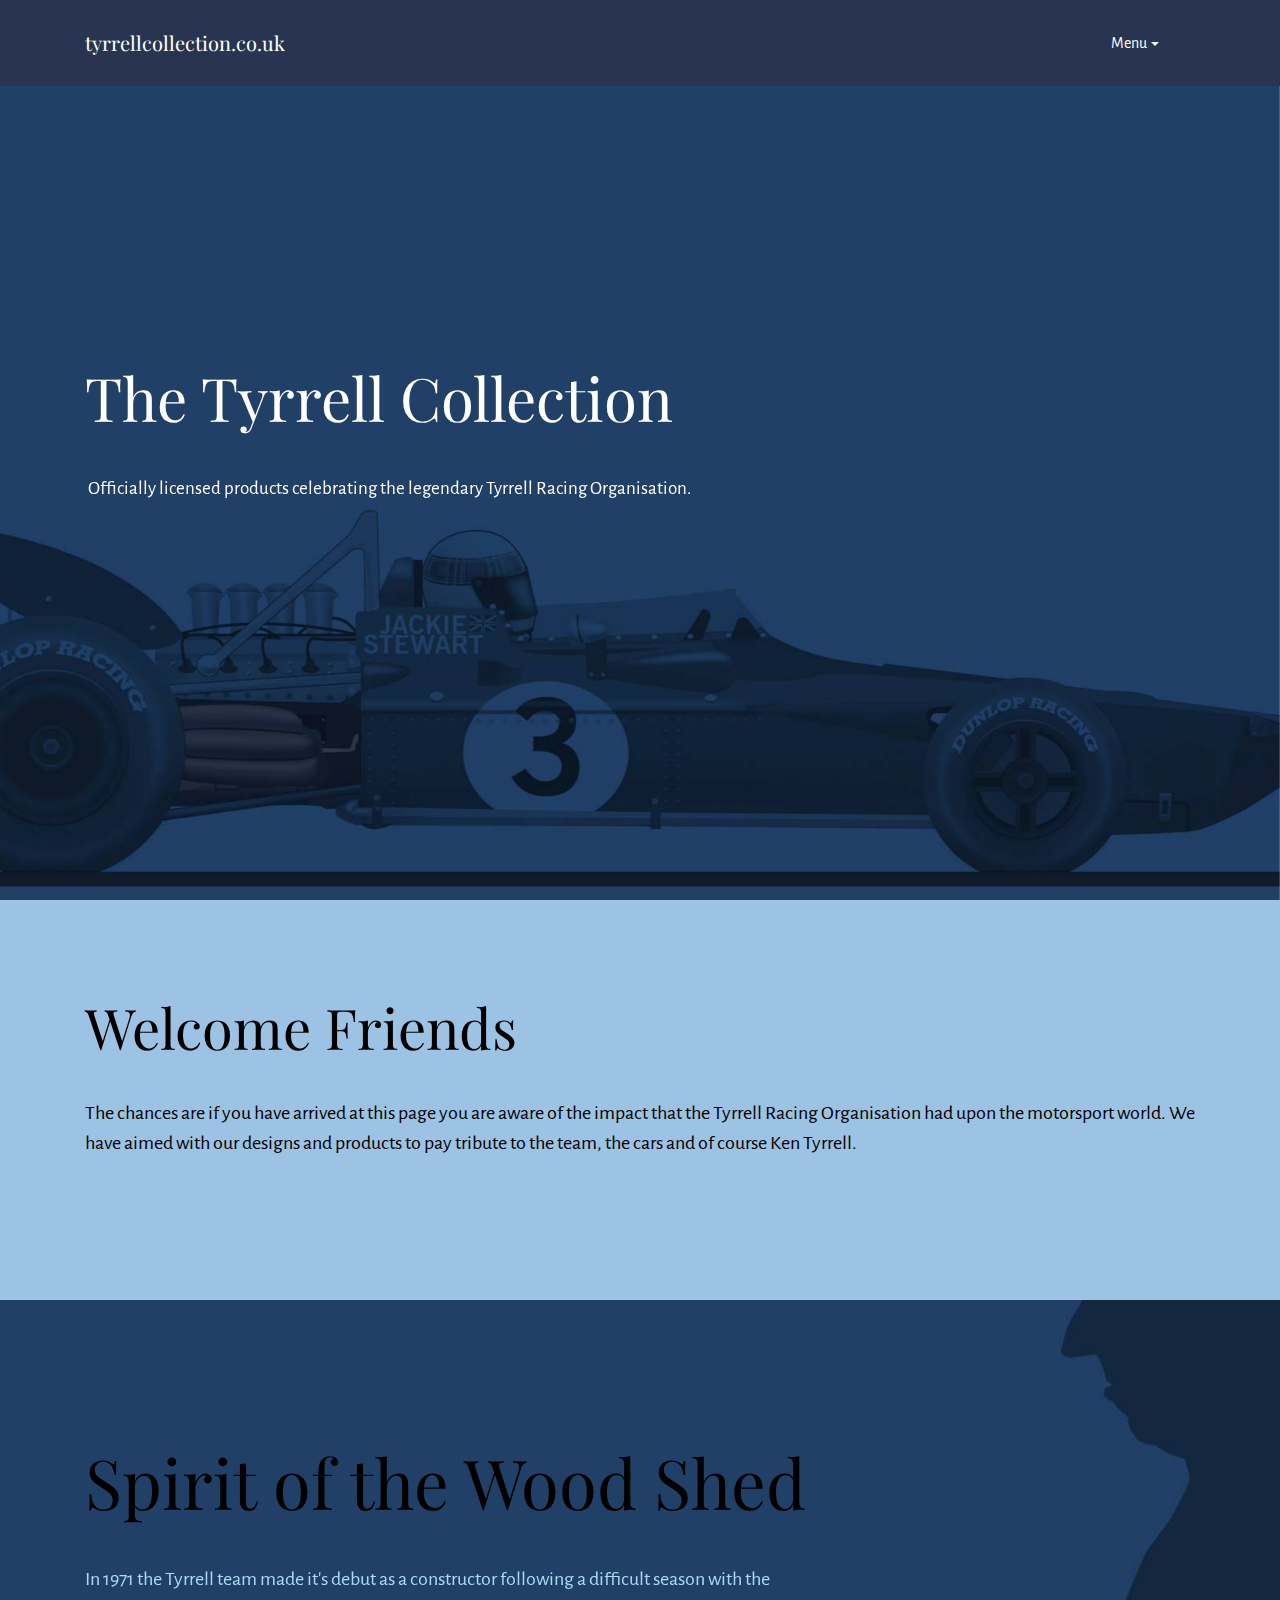
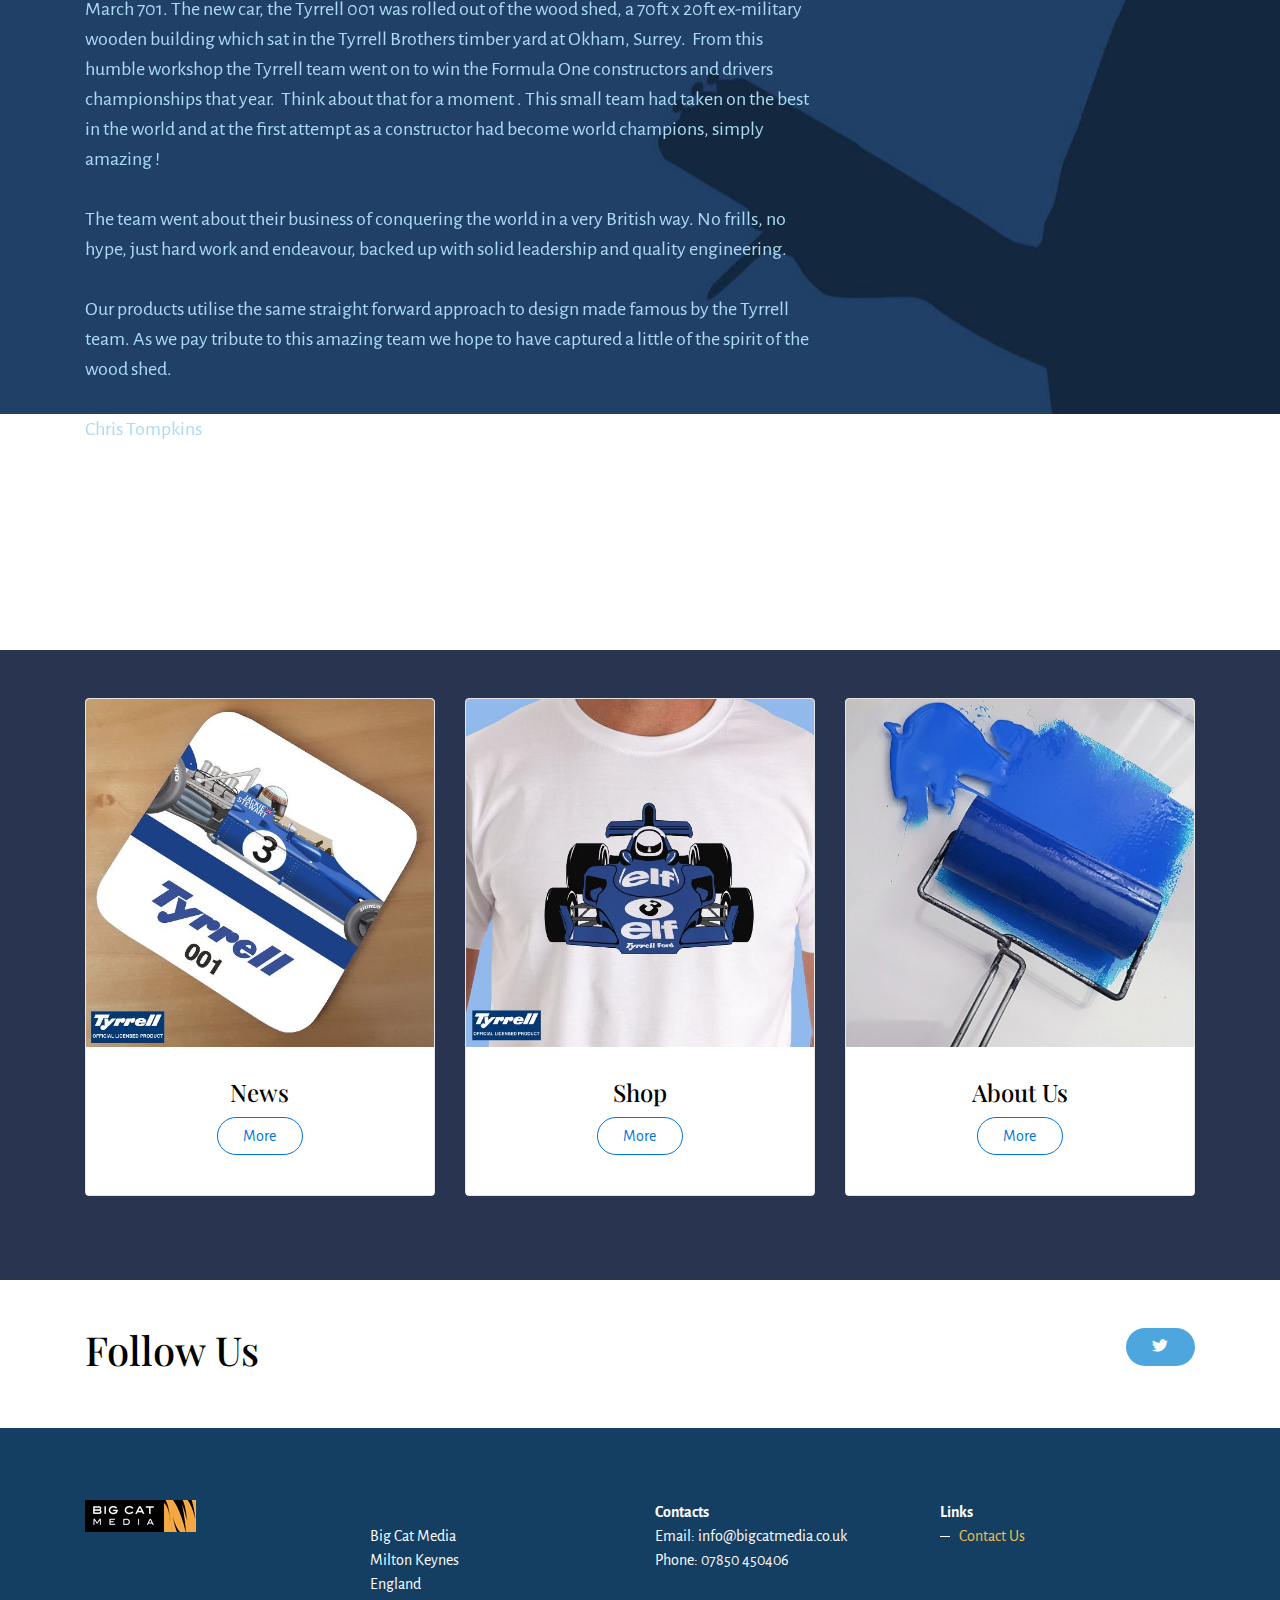
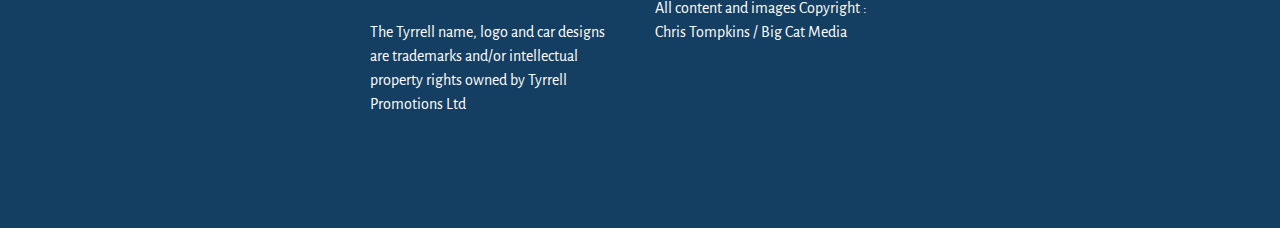
==== commit fcca0afb: "create github pages" ====
--- a/index.html
+++ b/index.html
@@ -22,7 +22,7 @@
   
 </head>
 <body>
-<section id="dropdown-menu-2btn-7" data-rv-view="39">
+<section id="dropdown-menu-2btn-7" data-rv-view="0">
 
     <nav class="navbar navbar-dropdown navbar-fixed-top">
 
@@ -30,7 +30,7 @@
 
             <div class="navbar-brand">
                 
-                <a class="text-white" href="https://mobirise.com">tyrrellcollection.co.uk</a>
+                <a class="text-white" href="index.html">tyrrellcollection.co.uk</a>
             </div>
 
             <button class="navbar-toggler pull-xs-right hidden-md-up" type="button" data-toggle="collapse" data-target="#exCollapsingNavbar">
@@ -45,7 +45,7 @@
 
 </section>
 
-<section class="mbr-section mbr-section-full mbr-parallax-background mbr-after-navbar" id="header4-0" data-rv-view="41" style="background-image: url(assets/images/h001-2000x1126.jpg);">
+<section class="mbr-section mbr-section-full mbr-parallax-background mbr-after-navbar" id="header4-0" data-rv-view="2" style="background-image: url(assets/images/h001-2000x1126.jpg);">
     <div class="mbr-table-cell">
         
         <div class="container">
@@ -62,7 +62,7 @@
     </div>
 </section>
 
-<section class="mbr-section col-undefined" id="content5-1" data-rv-view="44" style="background-color: rgb(157, 195, 228); padding-top: 6rem; padding-bottom: 3rem;">
+<section class="mbr-section col-undefined" id="content5-1" data-rv-view="5" style="background-color: rgb(157, 195, 228); padding-top: 6rem; padding-bottom: 3rem;">
     
     <div class="container">
         <h3 class="mbr-section-title display-2">Welcome Friends</h3>
@@ -70,7 +70,7 @@
     </div>
 </section>
 
-<section class="mbr-section mbr-section-full mbr-parallax-background" id="header2-f" data-rv-view="47" style="background-image: url(assets/images/shilloutte-2000x1126.jpg);">
+<section class="mbr-section mbr-section-full mbr-parallax-background" id="header2-f" data-rv-view="8" style="background-image: url(assets/images/shilloutte-2000x1126.jpg);">
     <div class="mbr-table-cell">
         
         <div class="container">
@@ -78,7 +78,7 @@
                 <div class="col-md-8">
 
                     <h1 class="mbr-section-title display-1">Spirit of the Wood Shed</h1>
-                    <p class="lead">In 1971 the Tyrrell team made it's debut as a constructor following a difficult season with the March 701. The new car, the Tyrrell 001 was rolled out of the wood shed, a 70ft x 20ft ex military wooden building which sat in the Tyrrell Brothers timber yard at Okham, Surrey. &nbsp;From this humble workshop the Tyrrell team went on to win the Formula One constructors and drivers championships that year. &nbsp;Think about that for a moment . This small team had taken on the best in the world and at the first attempt as a constructor had become world champions, simply amazing !<br><br>The team went about their business of conquering the world in a very british way. No frills,<br>no hype just hard work and endevour backed up with solid leadership and quality engineering.<br><br>With our products we have tried to bring the same straight forward solid approach to the designs you will find here as we pay tribute to this legendary team. I hope that we have been able to add a little of that spirit of the wood shed.&nbsp;<br><br>Chris Tompkins<br><br></p>
+                    <p class="lead">In 1971 the Tyrrell team made it's debut as a constructor following a difficult season with the March 701. The new car, the Tyrrell 001 was rolled out of the wood shed, a 70ft x 20ft ex-military wooden building which sat in the Tyrrell Brothers timber yard at Okham, Surrey. &nbsp;From this humble workshop the Tyrrell team went on to win the Formula One constructors and drivers championships that year. &nbsp;Think about that for a moment . This small team had taken on the best in the world and at the first attempt as a constructor had become world champions, simply amazing !<br><br>The team went about their business of conquering the world in a very British way. No frills, no hype, just hard work and endeavour, backed up with solid leadership and quality engineering.<br><br>Our products utilise the same straight forward approach to design made famous by the Tyrrell team. As we pay tribute to this amazing team we hope to have captured a little of the spirit of the wood shed.<br><br>Chris Tompkins<br><br></p>
                     
                 </div>
             </div>
@@ -87,7 +87,7 @@
     </div>
 </section>
 
-<section class="mbr-section mbr-section-small" id="features1-a" data-rv-view="50" style="background-color: rgb(41, 53, 80); padding-top: 3rem; padding-bottom: 4.5rem;">
+<section class="mbr-section mbr-section-small" id="features1-a" data-rv-view="11" style="background-color: rgb(41, 53, 80); padding-top: 3rem; padding-bottom: 4.5rem;">
     
     <div class="container">
         <div class="row">
@@ -126,7 +126,7 @@
     </div>
 </section>
 
-<section class="mbr-section mbr-section-small" id="social-buttons2-t" data-rv-view="53" style="background-color: rgb(255, 255, 255); padding-top: 3rem; padding-bottom: 3rem;">
+<section class="mbr-section mbr-section-small" id="social-buttons2-t" data-rv-view="14" style="background-color: rgb(255, 255, 255); padding-top: 3rem; padding-bottom: 3rem;">
     
 
     <div class="container">
@@ -139,7 +139,7 @@
     </div>
 </section>
 
-<section class="mbr-section mbr-section-small mbr-footer" id="contacts1-6" data-rv-view="55" style="background-color: rgb(20, 62, 98); padding-top: 4.5rem; padding-bottom: 4.5rem;">
+<section class="mbr-section mbr-section-small mbr-footer" id="contacts1-6" data-rv-view="16" style="background-color: rgb(20, 62, 98); padding-top: 4.5rem; padding-bottom: 4.5rem;">
     
     <div class="container">
         <div class="row">
--- a/assets/puritym/css/style.css
+++ b/assets/puritym/css/style.css
@@ -1,11 +1,4 @@
-.engine {
-	position: absolute;
-	text-indent: -2400px;
-	text-align: center;
-	padding: 0;
-	top: 0;
-	left: -2400px;
-}/**
+/**
  * BOOTSTRAP CUSTOM
  */
 .container {
@@ -676,3 +669,11 @@
       font-size: 260px !important; } }
 
 /*# sourceMappingURL=style.css.map */
+.engine {
+	position: absolute;
+	text-indent: -2400px;
+	text-align: center;
+	padding: 0;
+	top: 0;
+	left: -2400px;
+}--- a/assets/mobirise/css/mbr-additional.css
+++ b/assets/mobirise/css/mbr-additional.css
@@ -115,6 +115,30 @@
 #msg-box4-p .lead {
   color: #ffffff;
 }
+
+#dropdown-menu-2btn-1e .hide-buttons [data-button] {
+  display: none !important;
+}
+#dropdown-menu-2btn-1e .navbar-brand a {
+  font-family: 'Playfair Display', sans-serif;
+}
+#dropdown-menu-2btn-1e .nav .link,
+#dropdown-menu-2btn-1e .dropdown-item {
+  font-size: 1em;
+  color: #ffffff;
+}
+#dropdown-menu-2btn-1e .navbar,
+#dropdown-menu-2btn-1e .dropdown-menu {
+  background: #293550;
+}
+#dropdown-menu-2btn-1e .dropdown-menu .dropdown-toggle[aria-expanded="true"],
+#dropdown-menu-2btn-1e .dropdown-menu a:hover,
+#dropdown-menu-2btn-1e .dropdown-menu a:focus {
+  background: #222c43;
+}
+#dropdown-menu-2btn-1e .navbar-toggler {
+  color: #ffffff;
+}
 #header3-17 SMALL {
   font-size: 18px;
 }
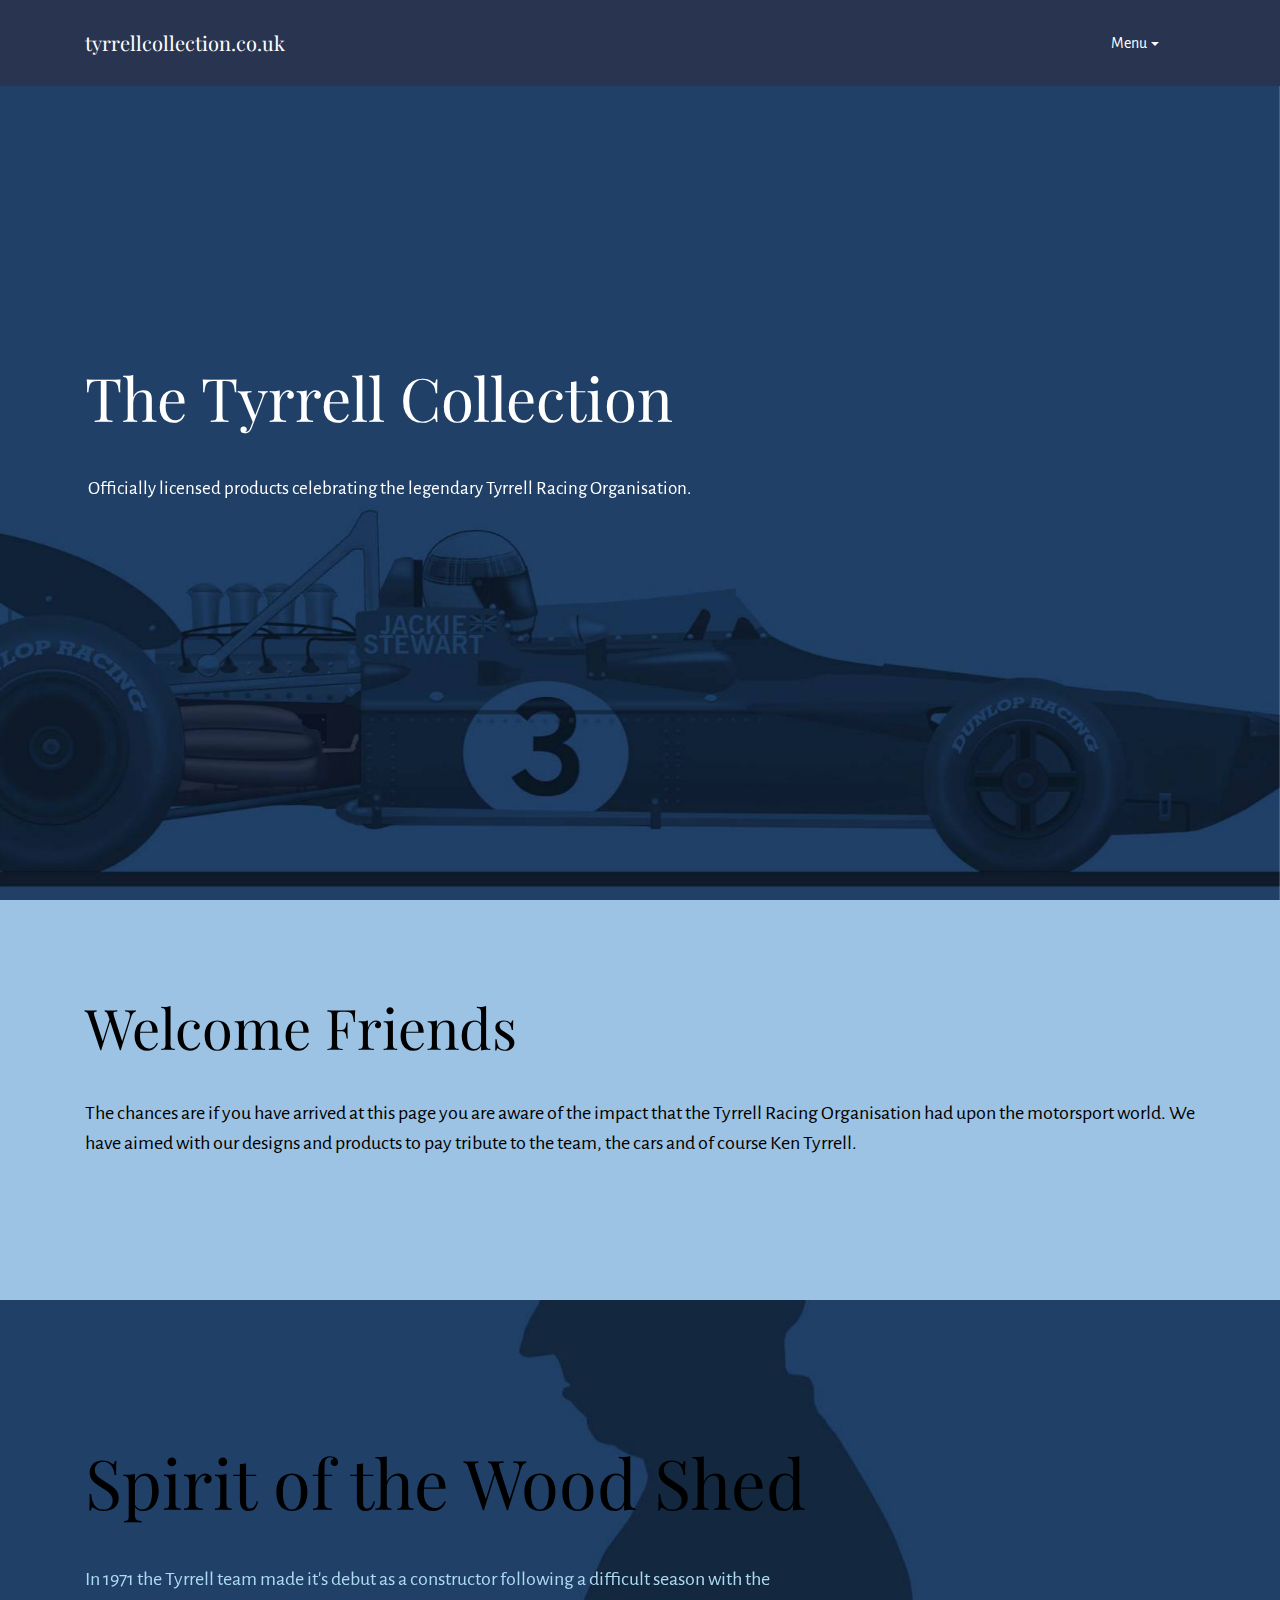
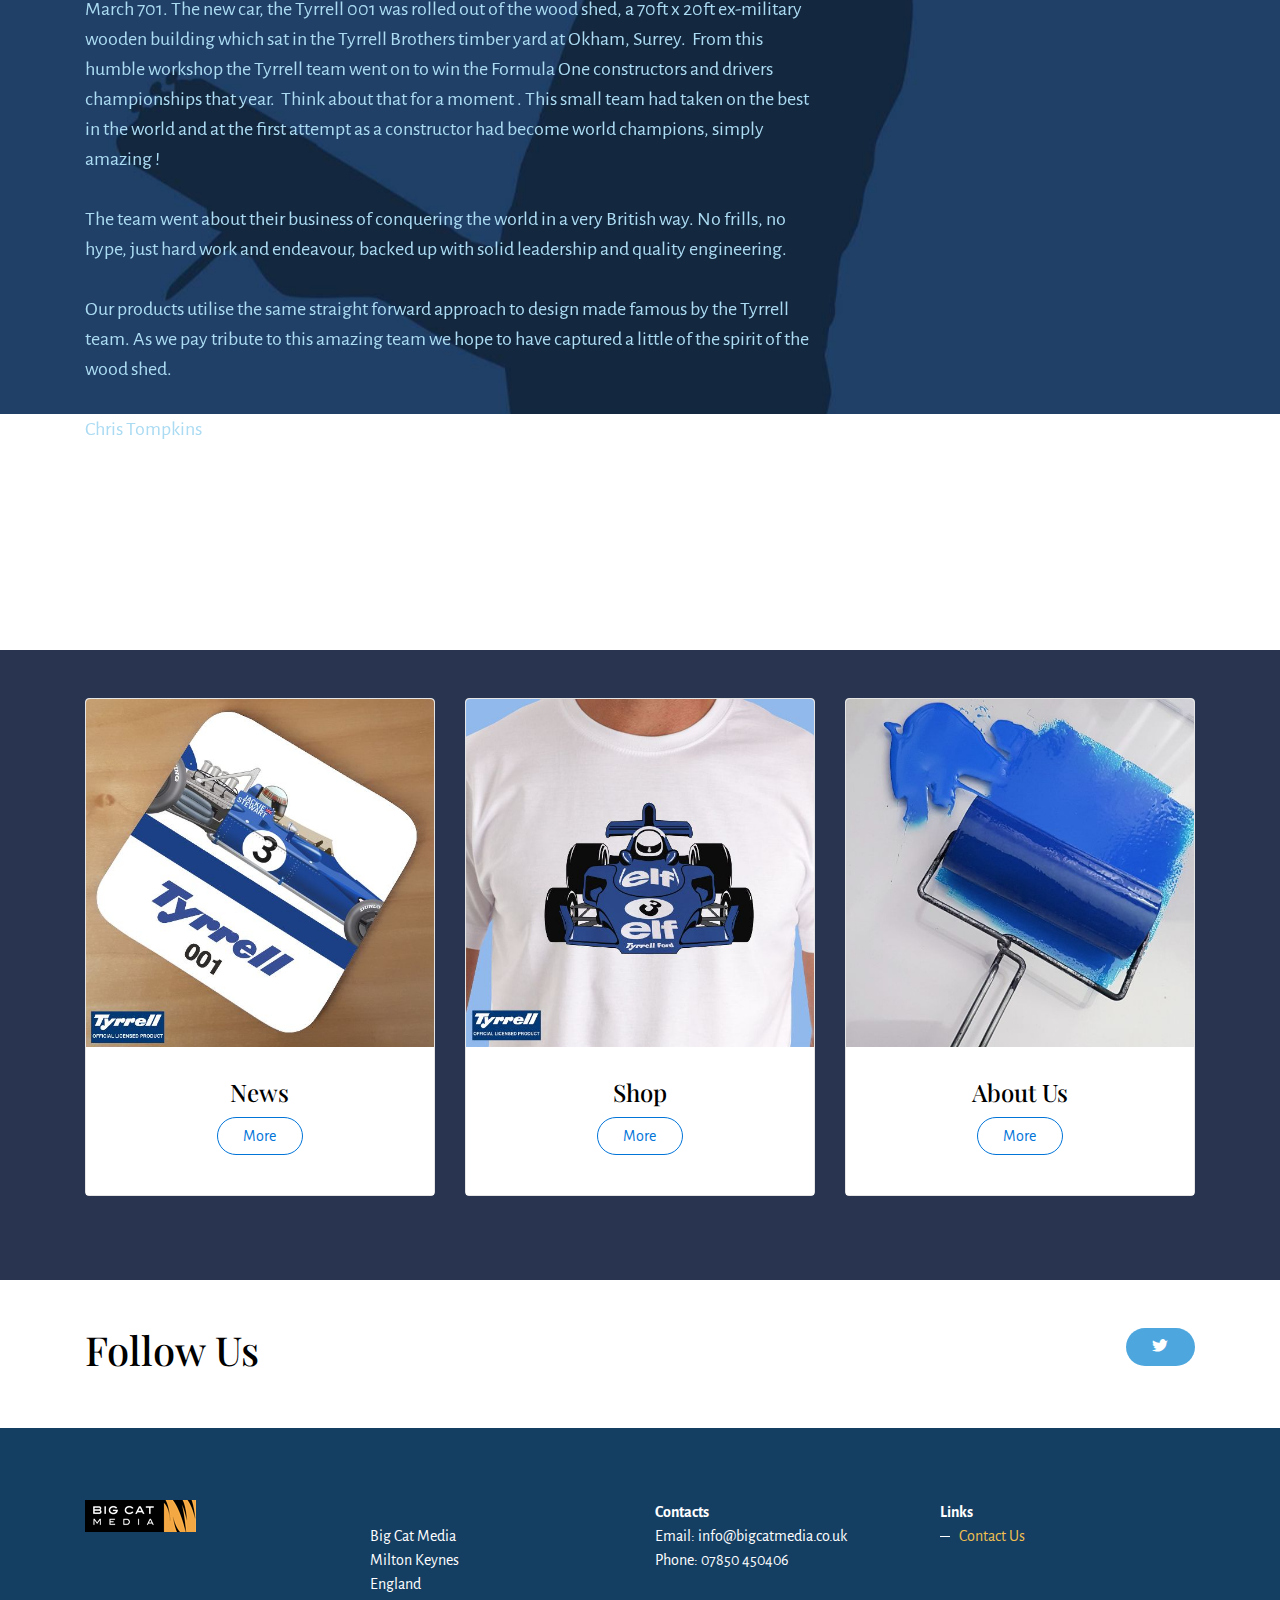
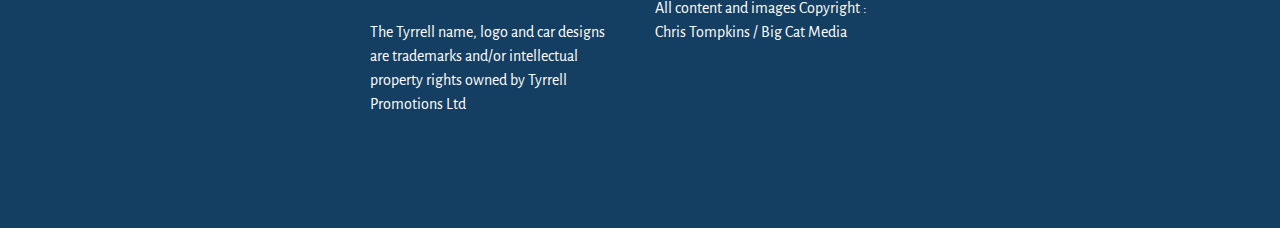
==== commit 5c6162e1: "create github pages" ====
--- a/index.html
+++ b/index.html
@@ -70,7 +70,7 @@
     </div>
 </section>
 
-<section class="mbr-section mbr-section-full mbr-parallax-background" id="header2-f" data-rv-view="8" style="background-image: url(assets/images/shilloutte-2000x1126.jpg);">
+<section class="mbr-section mbr-section-full mbr-parallax-background" id="header2-f" data-rv-view="8" style="background-image: url(assets/images/1shilloutte-2000x1126.jpg);">
     <div class="mbr-table-cell">
         
         <div class="container">
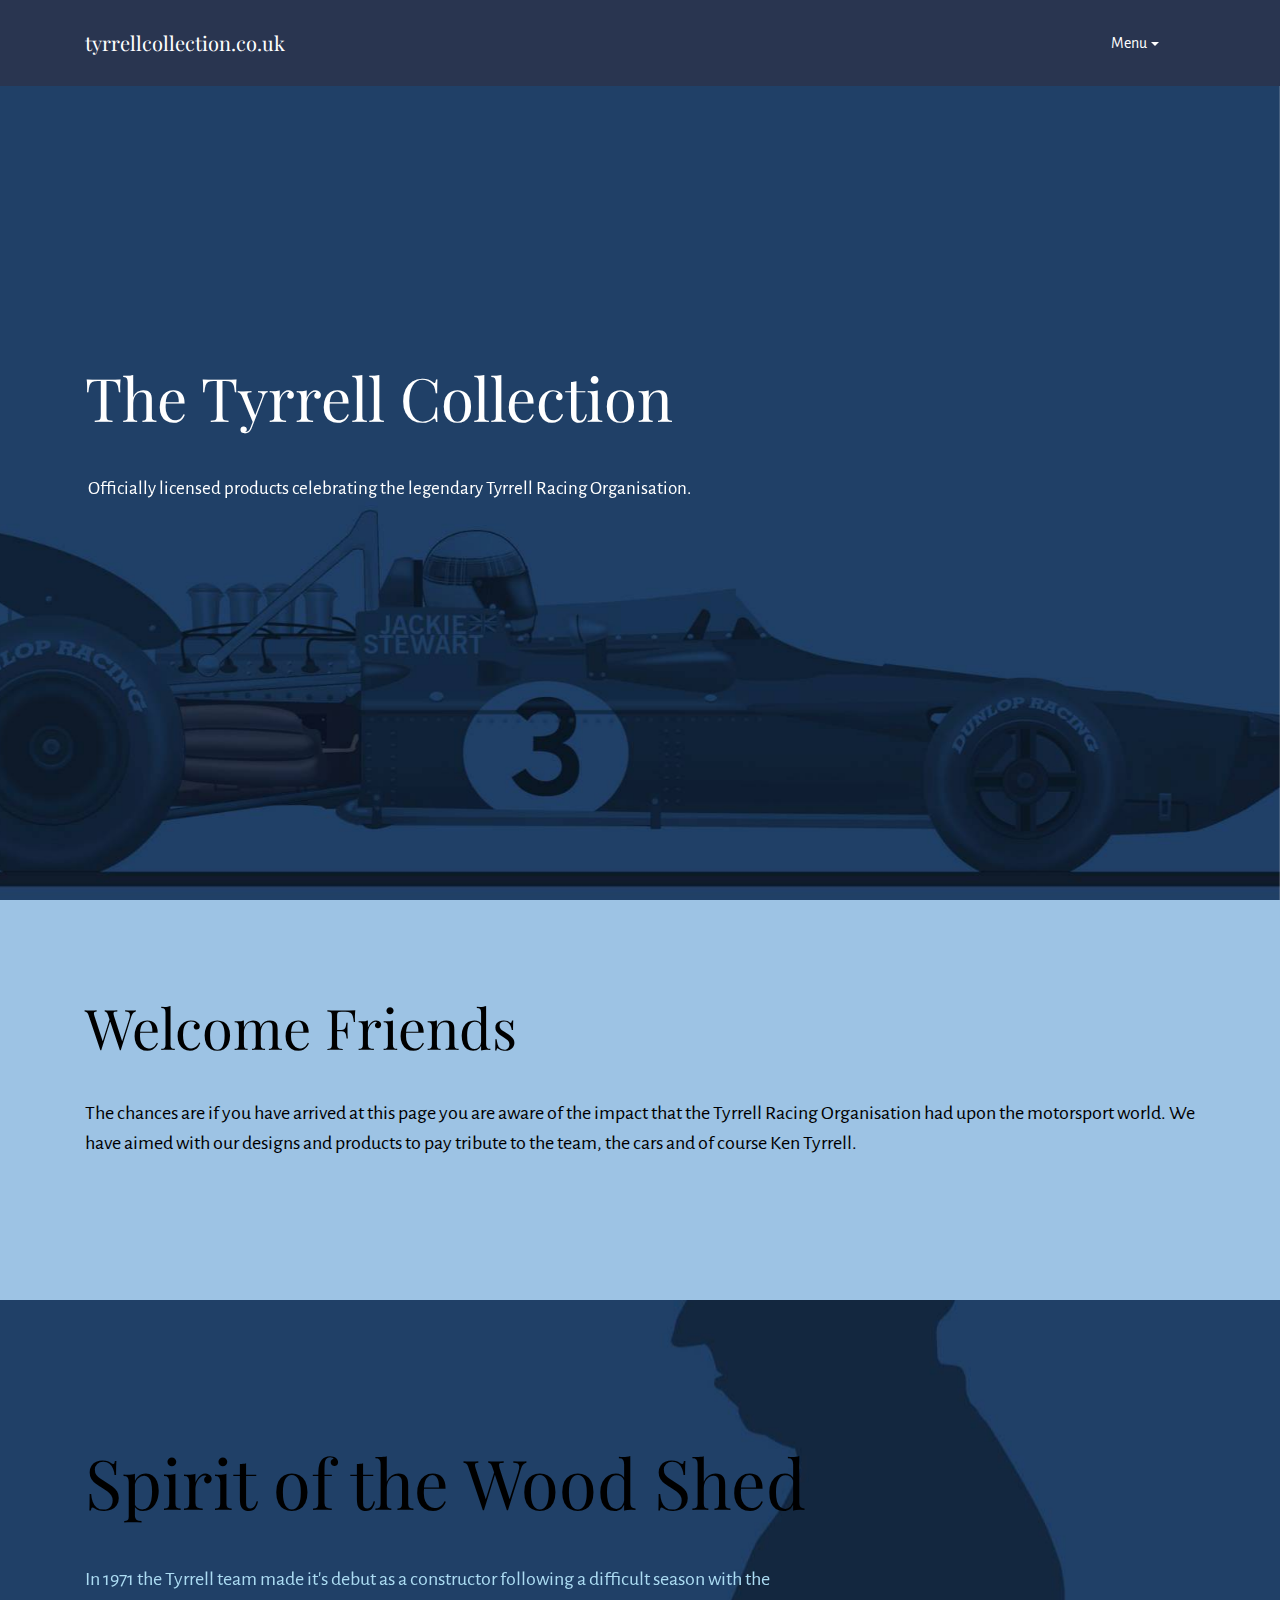
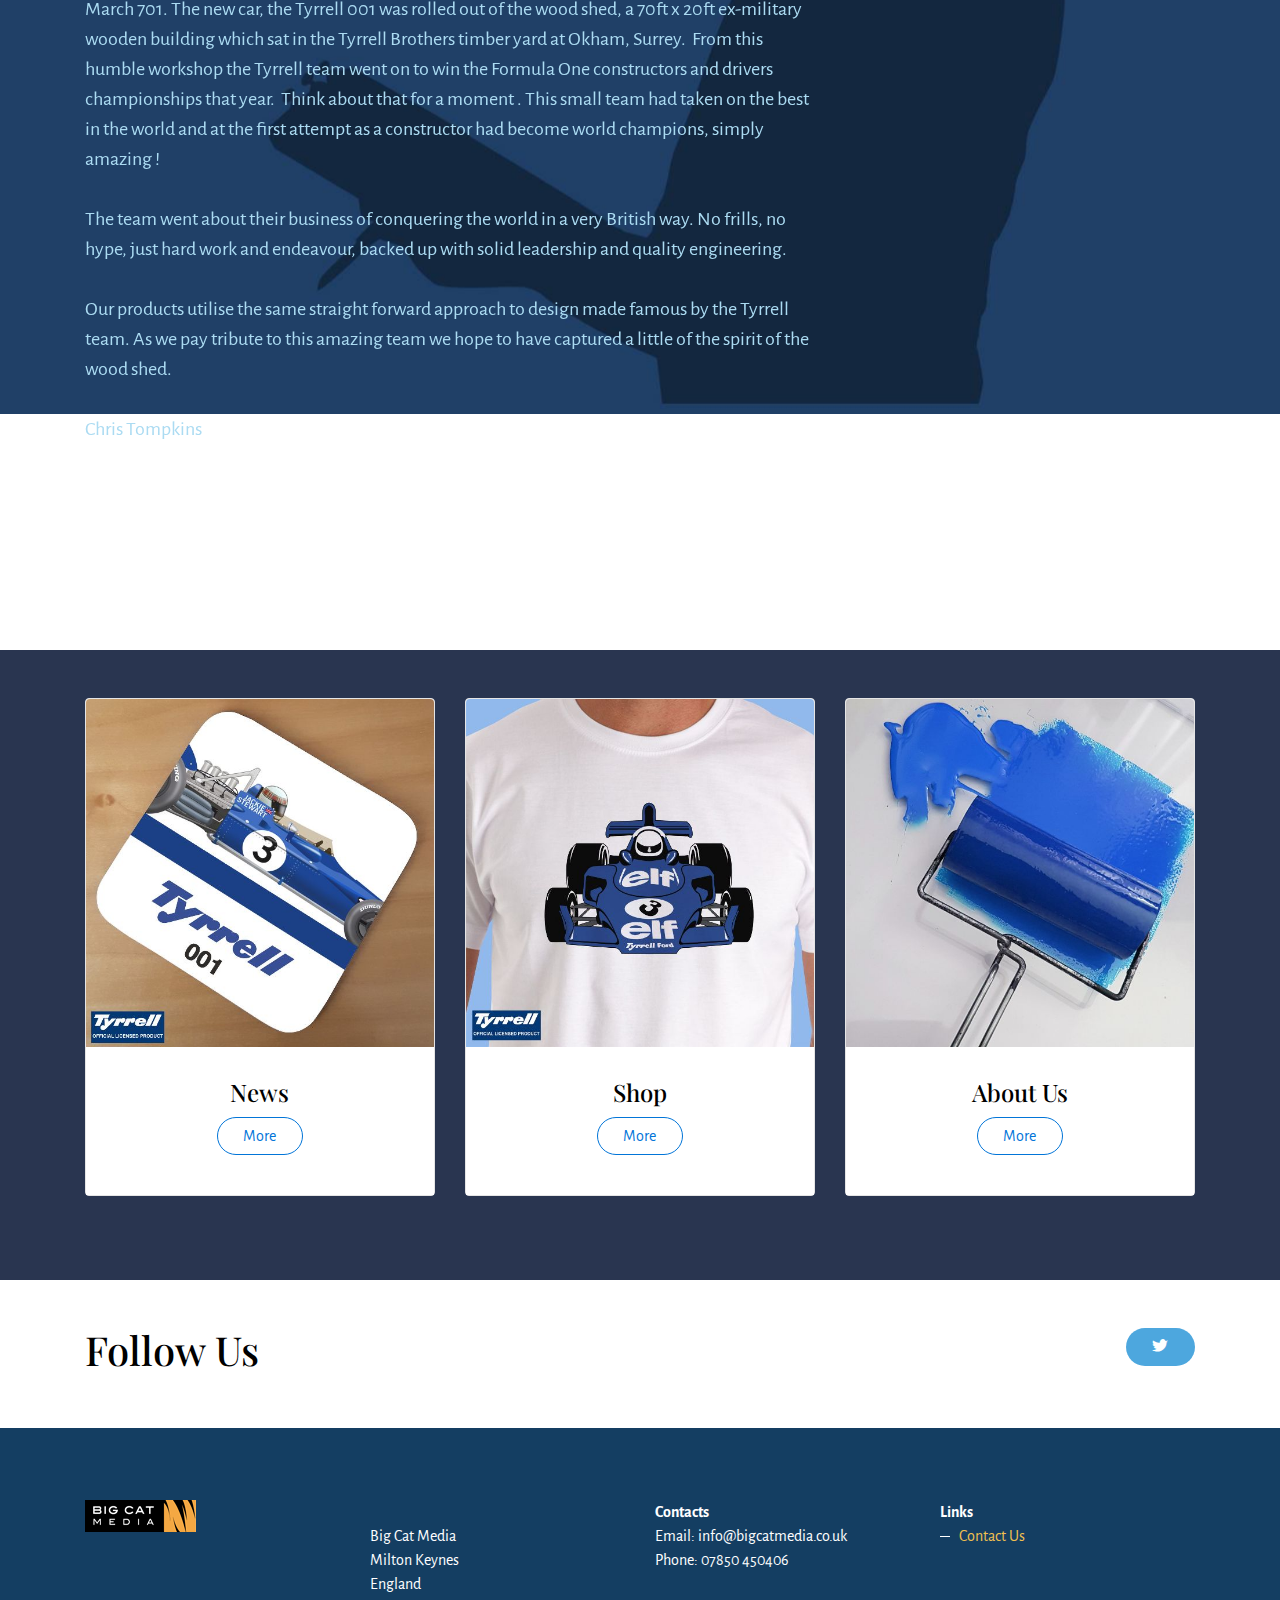
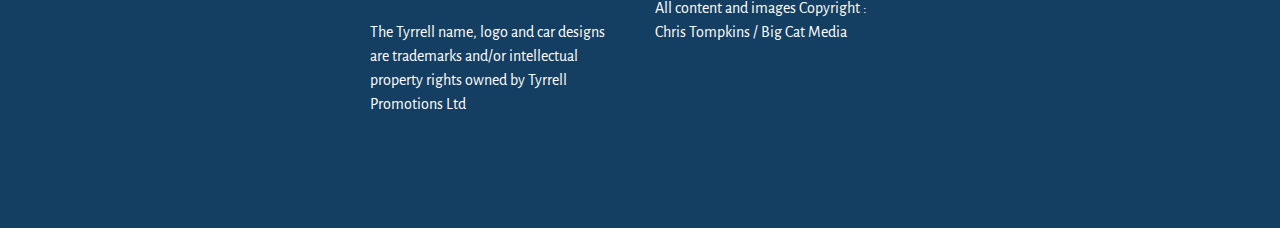
==== commit e5711145: "create github pages" ====
--- a/index.html
+++ b/index.html
@@ -70,7 +70,7 @@
     </div>
 </section>
 
-<section class="mbr-section mbr-section-full mbr-parallax-background" id="header2-f" data-rv-view="8" style="background-image: url(assets/images/1shilloutte-2000x1126.jpg);">
+<section class="mbr-section mbr-section-full mbr-parallax-background" id="header2-f" data-rv-view="8" style="background-image: url(assets/images/2sl-2000x1126.jpg);">
     <div class="mbr-table-cell">
         
         <div class="container">
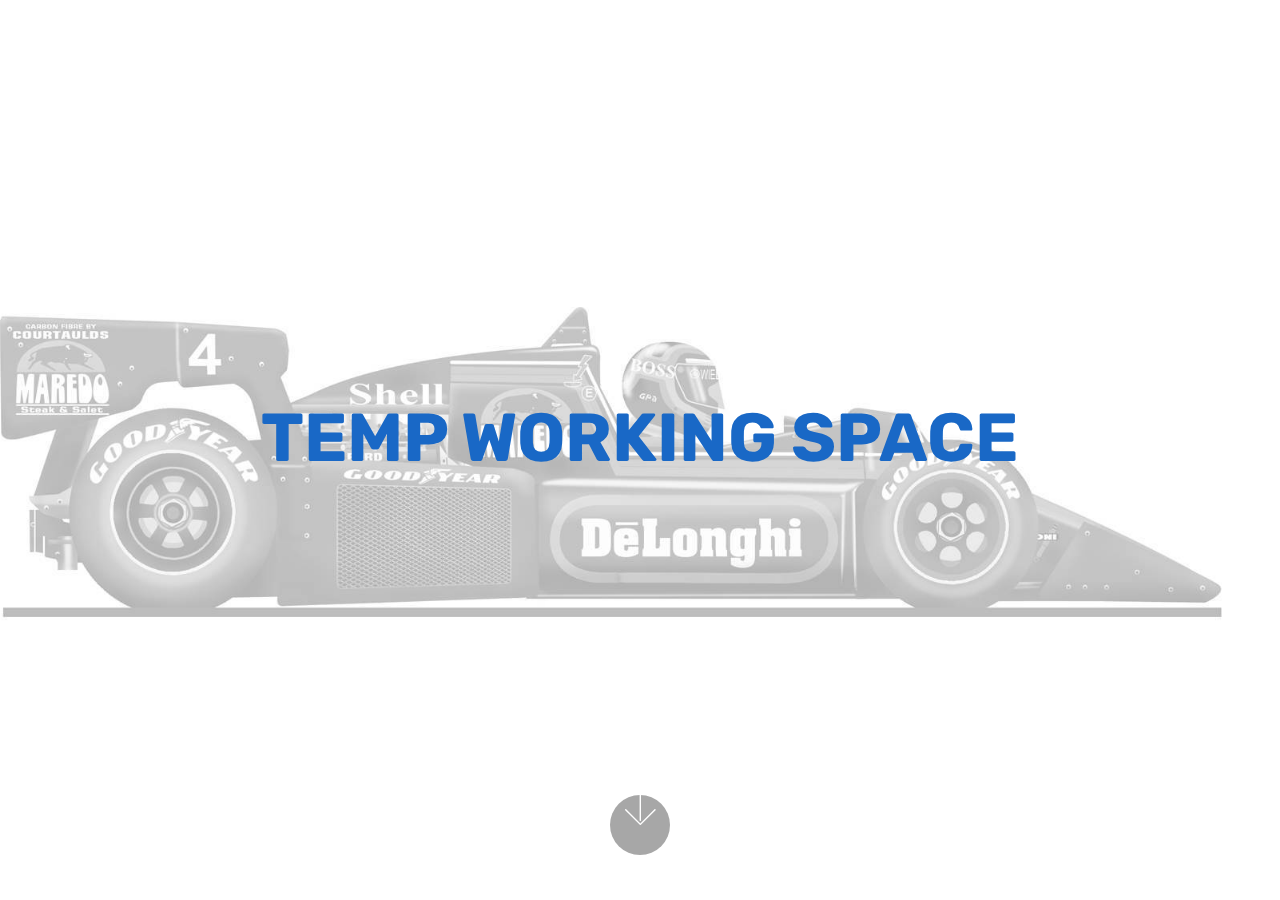
==== commit a7409fd3: "create github pages" ====
--- a/index.html
+++ b/index.html
@@ -6,167 +6,50 @@
   <meta http-equiv="X-UA-Compatible" content="IE=edge">
   <meta name="generator" content="Mobirise v4.1.2, mobirise.com">
   <meta name="viewport" content="width=device-width, initial-scale=1">
-  <link rel="shortcut icon" href="assets/images/001co-128x128.jpg" type="image/x-icon">
+  <link rel="shortcut icon" href="assets/images/logo4.png" type="image/x-icon">
   <meta name="description" content="">
   <title>Home</title>
-  <link rel="stylesheet" href="https://fonts.googleapis.com/css?family=Playfair+Display:400,700&subset=latin,cyrillic">
-  <link rel="stylesheet" href="https://fonts.googleapis.com/css?family=Alegreya+Sans:400,700&subset=latin,vietnamese,latin-ext">
+  <link rel="stylesheet" href="https://fonts.googleapis.com/css?family=Rubik:300,300i,400,400i,500,500i,700,700i,900,900i">
+  <link rel="stylesheet" href="assets/web/assets/mobirise-icons/mobirise-icons.css">
   <link rel="stylesheet" href="assets/tether/tether.min.css">
   <link rel="stylesheet" href="assets/bootstrap/css/bootstrap.min.css">
-  <link rel="stylesheet" href="assets/socicon/css/socicon.min.css">
-  <link rel="stylesheet" href="assets/puritym/css/style.css">
-  <link rel="stylesheet" href="assets/dropdown-menu/style.light.css">
+  <link rel="stylesheet" href="assets/theme/css/style.css">
+  <link href="https://fonts.googleapis.com/css?family=Rubik:300,300i,400,400i,500,500i,700,700i,900,900i" rel="stylesheet">
+  <link href="assets/fonts/style.css" rel="stylesheet">
   <link rel="stylesheet" href="assets/mobirise/css/mbr-additional.css" type="text/css">
   
   
   
 </head>
 <body>
-<section id="dropdown-menu-2btn-7" data-rv-view="0">
+<section class="cid-qN2h2b7p1O mbr-fullscreen mbr-parallax-background" id="header2-0" data-rv-view="3">
 
-    <nav class="navbar navbar-dropdown navbar-fixed-top">
+    
 
-        <div class="container">
+    
 
-            <div class="navbar-brand">
-                
-                <a class="text-white" href="index.html">tyrrellcollection.co.uk</a>
-            </div>
-
-            <button class="navbar-toggler pull-xs-right hidden-md-up" type="button" data-toggle="collapse" data-target="#exCollapsingNavbar">
-                <div class="hamburger-icon"></div>
-            </button>
-
-            <ul class="nav-dropdown collapse pull-xs-right navbar-toggleable-sm nav navbar-nav" id="exCollapsingNavbar"><li class="nav-item dropdown open"><a class="nav-link link dropdown-toggle" data-toggle="dropdown-submenu" href="https://mobirise.com/" aria-expanded="true">Menu</a><div class="dropdown-menu"><a class="dropdown-item" href="index.html">Home</a><a class="dropdown-item" href="http://www.tyrrellcollection.co.uk/shop">Shop</a><a class="dropdown-item" href="page3.html">Contact Us</a><a class="dropdown-item" href="page1.html">About Us</a><a class="dropdown-item" href="page3.html"></a><a class="dropdown-item" href="page3.html"></a></div></li><li class="nav-item"><a class="nav-link link" href="https://mobirise.com/" aria-expanded="false"></a></li><li class="nav-item"><a class="nav-link link" href="https://mobirise.com/"></a></li></ul>
-
-        </div>
-
-    </nav>
-
-</section>
-
-<section class="mbr-section mbr-section-full mbr-parallax-background mbr-after-navbar" id="header4-0" data-rv-view="2" style="background-image: url(assets/images/h001-2000x1126.jpg);">
-    <div class="mbr-table-cell">
-        
-        <div class="container">
-            <div class="row">
-                <div class="col-md-8">
-
-                    <h1 class="mbr-section-title display-1">The Tyrrell Collection</h1>
-                    <p class="lead">&nbsp;Officially licensed products celebrating the legendary Tyrrell Racing Organisation.</p>
-                    
-                </div>
-            </div>
-        </div>
-        
-    </div>
-</section>
-
-<section class="mbr-section col-undefined" id="content5-1" data-rv-view="5" style="background-color: rgb(157, 195, 228); padding-top: 6rem; padding-bottom: 3rem;">
-    
-    <div class="container">
-        <h3 class="mbr-section-title display-2">Welcome Friends</h3>
-        <div class="lead"><p>The chances are if you have arrived at this page you are aware of the impact that the Tyrrell Racing Organisation had upon the motorsport world. We have aimed with our designs and products to pay tribute to the team, the cars and of course Ken Tyrrell.</p><p><span style="font-size: 1.25rem;">&nbsp;</span><br></p></div>
-    </div>
-</section>
-
-<section class="mbr-section mbr-section-full mbr-parallax-background" id="header2-f" data-rv-view="8" style="background-image: url(assets/images/2sl-2000x1126.jpg);">
-    <div class="mbr-table-cell">
-        
-        <div class="container">
-            <div class="row">
-                <div class="col-md-8">
-
-                    <h1 class="mbr-section-title display-1">Spirit of the Wood Shed</h1>
-                    <p class="lead">In 1971 the Tyrrell team made it's debut as a constructor following a difficult season with the March 701. The new car, the Tyrrell 001 was rolled out of the wood shed, a 70ft x 20ft ex-military wooden building which sat in the Tyrrell Brothers timber yard at Okham, Surrey. &nbsp;From this humble workshop the Tyrrell team went on to win the Formula One constructors and drivers championships that year. &nbsp;Think about that for a moment . This small team had taken on the best in the world and at the first attempt as a constructor had become world champions, simply amazing !<br><br>The team went about their business of conquering the world in a very British way. No frills, no hype, just hard work and endeavour, backed up with solid leadership and quality engineering.<br><br>Our products utilise the same straight forward approach to design made famous by the Tyrrell team. As we pay tribute to this amazing team we hope to have captured a little of the spirit of the wood shed.<br><br>Chris Tompkins<br><br></p>
-                    
-                </div>
-            </div>
-        </div>
-        
-    </div>
-</section>
-
-<section class="mbr-section mbr-section-small" id="features1-a" data-rv-view="11" style="background-color: rgb(41, 53, 80); padding-top: 3rem; padding-bottom: 4.5rem;">
-    
-    <div class="container">
-        <div class="row">
-            <div class="col-sm-6 col-md-4">
-                <div class="card cart-block">
-                    <div><img src="assets/images/001conb-600x600.jpg" class="card-img-top"></div>
-                    <div class="card-block">
-                        <h4 class="card-title text-xs-center">News</h4>
-                        
-                        <div class="text-xs-center"><a href="page2.html" class="btn btn-primary-outline btn-primary">More</a></div>
-                    </div>
-                </div>
-            </div>
-            <div class="col-sm-6 col-md-4">
-                <div class="card cart-block">
-                    <div><img src="assets/images/hp3-600x600.jpg" class="card-img-top"></div>
-                    <div class="card-block">
-                        <h4 class="card-title text-xs-center">Shop</h4>
-                        
-                        <div class="text-xs-center"><a href="http://www.tyrrellcollection.co.uk/shop" class="btn btn-primary-outline btn-primary">More</a></div>
-                    </div>
-                </div>
-            </div>
-            <div class="col-sm-6 col-md-4">
-                <div class="card cart-block">
-                    <div><img src="assets/images/hp2-600x600.jpg" class="card-img-top"></div>
-                    <div class="card-block">
-                        <h4 class="card-title text-xs-center">About Us</h4>
-                        
-                        <div class="text-xs-center"><a href="page1.html" class="btn btn-primary-outline btn-primary">More</a></div>
-                    </div>
-                </div>
-            </div>
+    <div class="container align-center">
+        <div class="media-container-column mbr-white col-md-10 offset-md-1">
+            <h1 class="mbr-section-title mbr-bold pb-3 mbr-fonts-style display-1">TEMP WORKING SPACE</h1>
+            
+            
             
         </div>
     </div>
-</section>
-
-<section class="mbr-section mbr-section-small" id="social-buttons2-t" data-rv-view="14" style="background-color: rgb(255, 255, 255); padding-top: 3rem; padding-bottom: 3rem;">
-    
-
-    <div class="container">
-        <div class="row">
-            <div class="col-sm-4">
-                <h2 class="mbr-section-title h1">Follow Us</h2>
-            </div>
-            <div class="col-sm-8 text-xs-right"><a class="btn btn-social socicon-bg-twitter" title="Twitter" target="_blank" href="https://twitter.com/tyrrellmerch"><i class="socicon socicon-twitter"></i></a>        </div>
-        </div>
-    </div>
-</section>
-
-<section class="mbr-section mbr-section-small mbr-footer" id="contacts1-6" data-rv-view="16" style="background-color: rgb(20, 62, 98); padding-top: 4.5rem; padding-bottom: 4.5rem;">
-    
-    <div class="container">
-        <div class="row">
-            <div class="col-xs-12 col-md-3">
-                <div><img src="assets/images/v2-logo-111x32.png"></div>
-            </div>
-            <div class="col-xs-12 col-md-3">
-                <p><br>Big Cat Media<br>Milton Keynes<br>England<br><br>The Tyrrell name, logo and car designs are trademarks and/or intellectual property rights owned by Tyrrell Promotions Ltd<br><br></p>
-            </div>
-            <div class="col-xs-12 col-md-3">
-                <p><strong>Contacts</strong><br>
-Email: info@bigcatmedia.co.uk<br>
-Phone: 07850 450406<br><br>All content and images Copyright :<br>Chris Tompkins / Big Cat Media&nbsp;<br><br><br><br></p>
-            </div>
-            <div class="col-xs-12 col-md-3"><strong>Links</strong><ul><li><a href="page3.html">Contact Us</a></li></ul></div>
-        </div>
+    <div class="mbr-arrow hidden-sm-down" aria-hidden="true">
+        <a href="#next">
+            <i class="mbri-down mbr-iconfont"></i>
+        </a>
     </div>
 </section>
 
 
-  <script src="assets/web/assets/jquery/jquery.min.js"></script>
+  <section class="engine"><a href="https://mobirise.co">Mobirise</a></section><script src="assets/web/assets/jquery/jquery.min.js"></script>
   <script src="assets/tether/tether.min.js"></script>
   <script src="assets/bootstrap/js/bootstrap.min.js"></script>
-  <script src="assets/smooth-scroll/SmoothScroll.js"></script>
-  <script src="assets/jarallax/jarallax.js"></script>
-  <script src="assets/puritym/js/script.js"></script>
-  <script src="assets/dropdown-menu/script.js"></script>
+  <script src="assets/smooth-scroll/smooth-scroll.js"></script>
+  <script src="assets/jarallax/jarallax.min.js"></script>
+  <script src="assets/theme/js/script.js"></script>
   
   
 </body>
--- a/assets/web/assets/mobirise-icons/mobirise-icons.css
+++ b/assets/web/assets/mobirise-icons/mobirise-icons.css
@@ -0,0 +1,476 @@
+@font-face {
+  font-family: 'MobiriseIcons';
+  src:  url('mobirise-icons.eot?spat4u');
+  src:  url('mobirise-icons.eot?spat4u#iefix') format('embedded-opentype'),
+    url('mobirise-icons.ttf?spat4u') format('truetype'),
+    url('mobirise-icons.woff?spat4u') format('woff'),
+    url('mobirise-icons.svg?spat4u#MobiriseIcons') format('svg');
+  font-weight: normal;
+  font-style: normal;
+}
+
+[class^="mbri-"], [class*=" mbri-"] {
+  /* use !important to prevent issues with browser extensions that change fonts */
+  font-family: MobiriseIcons !important;
+  speak: none;
+  font-style: normal;
+  font-weight: normal;
+  font-variant: normal;
+  text-transform: none;
+  line-height: 1;
+
+  /* Better Font Rendering =========== */
+  -webkit-font-smoothing: antialiased;
+  -moz-osx-font-smoothing: grayscale;
+}
+
+.mbri-add-submenu:before {
+  content: "\e900";
+}
+.mbri-alert:before {
+  content: "\e901";
+}
+.mbri-align-center:before {
+  content: "\e902";
+}
+.mbri-align-justify:before {
+  content: "\e903";
+}
+.mbri-align-left:before {
+  content: "\e904";
+}
+.mbri-align-right:before {
+  content: "\e905";
+}
+.mbri-android:before {
+  content: "\e906";
+}
+.mbri-apple:before {
+  content: "\e907";
+}
+.mbri-arrow-down:before {
+  content: "\e908";
+}
+.mbri-arrow-next:before {
+  content: "\e909";
+}
+.mbri-arrow-prev:before {
+  content: "\e90a";
+}
+.mbri-arrow-up:before {
+  content: "\e90b";
+}
+.mbri-bold:before {
+  content: "\e90c";
+}
+.mbri-bookmark:before {
+  content: "\e90d";
+}
+.mbri-bootstrap:before {
+  content: "\e90e";
+}
+.mbri-briefcase:before {
+  content: "\e90f";
+}
+.mbri-browse:before {
+  content: "\e910";
+}
+.mbri-bulleted-list:before {
+  content: "\e911";
+}
+.mbri-calendar:before {
+  content: "\e912";
+}
+.mbri-camera:before {
+  content: "\e913";
+}
+.mbri-cart-add:before {
+  content: "\e914";
+}
+.mbri-cart-full:before {
+  content: "\e915";
+}
+.mbri-cash:before {
+  content: "\e916";
+}
+.mbri-change-style:before {
+  content: "\e917";
+}
+.mbri-chat:before {
+  content: "\e918";
+}
+.mbri-clock:before {
+  content: "\e919";
+}
+.mbri-close:before {
+  content: "\e91a";
+}
+.mbri-cloud:before {
+  content: "\e91b";
+}
+.mbri-code:before {
+  content: "\e91c";
+}
+.mbri-contact-form:before {
+  content: "\e91d";
+}
+.mbri-credit-card:before {
+  content: "\e91e";
+}
+.mbri-cursor-click:before {
+  content: "\e91f";
+}
+.mbri-cust-feedback:before {
+  content: "\e920";
+}
+.mbri-database:before {
+  content: "\e921";
+}
+.mbri-delivery:before {
+  content: "\e922";
+}
+.mbri-desktop:before {
+  content: "\e923";
+}
+.mbri-devices:before {
+  content: "\e924";
+}
+.mbri-down:before {
+  content: "\e925";
+}
+.mbri-download:before {
+  content: "\e989";
+}
+.mbri-drag-n-drop:before {
+  content: "\e927";
+}
+.mbri-drag-n-drop2:before {
+  content: "\e928";
+}
+.mbri-edit:before {
+  content: "\e929";
+}
+.mbri-edit2:before {
+  content: "\e92a";
+}
+.mbri-error:before {
+  content: "\e92b";
+}
+.mbri-extension:before {
+  content: "\e92c";
+}
+.mbri-features:before {
+  content: "\e92d";
+}
+.mbri-file:before {
+  content: "\e92e";
+}
+.mbri-flag:before {
+  content: "\e92f";
+}
+.mbri-folder:before {
+  content: "\e930";
+}
+.mbri-gift:before {
+  content: "\e931";
+}
+.mbri-github:before {
+  content: "\e932";
+}
+.mbri-globe:before {
+  content: "\e933";
+}
+.mbri-globe-2:before {
+  content: "\e934";
+}
+.mbri-growing-chart:before {
+  content: "\e935";
+}
+.mbri-hearth:before {
+  content: "\e936";
+}
+.mbri-help:before {
+  content: "\e937";
+}
+.mbri-home:before {
+  content: "\e938";
+}
+.mbri-hot-cup:before {
+  content: "\e939";
+}
+.mbri-idea:before {
+  content: "\e93a";
+}
+.mbri-image-gallery:before {
+  content: "\e93b";
+}
+.mbri-image-slider:before {
+  content: "\e93c";
+}
+.mbri-info:before {
+  content: "\e93d";
+}
+.mbri-italic:before {
+  content: "\e93e";
+}
+.mbri-key:before {
+  content: "\e93f";
+}
+.mbri-laptop:before {
+  content: "\e940";
+}
+.mbri-layers:before {
+  content: "\e941";
+}
+.mbri-left-right:before {
+  content: "\e942";
+}
+.mbri-left:before {
+  content: "\e943";
+}
+.mbri-letter:before {
+  content: "\e944";
+}
+.mbri-like:before {
+  content: "\e945";
+}
+.mbri-link:before {
+  content: "\e946";
+}
+.mbri-lock:before {
+  content: "\e947";
+}
+.mbri-login:before {
+  content: "\e948";
+}
+.mbri-logout:before {
+  content: "\e949";
+}
+.mbri-magic-stick:before {
+  content: "\e94a";
+}
+.mbri-map-pin:before {
+  content: "\e94b";
+}
+.mbri-menu:before {
+  content: "\e94c";
+}
+.mbri-mobile:before {
+  content: "\e94d";
+}
+.mbri-mobile2:before {
+  content: "\e94e";
+}
+.mbri-mobirise:before {
+  content: "\e94f";
+}
+.mbri-more-horizontal:before {
+  content: "\e950";
+}
+.mbri-more-vertical:before {
+  content: "\e951";
+}
+.mbri-music:before {
+  content: "\e952";
+}
+.mbri-new-file:before {
+  content: "\e953";
+}
+.mbri-numbered-list:before {
+  content: "\e954";
+}
+.mbri-opened-folder:before {
+  content: "\e955";
+}
+.mbri-pages:before {
+  content: "\e956";
+}
+.mbri-paper-plane:before {
+  content: "\e957";
+}
+.mbri-paperclip:before {
+  content: "\e958";
+}
+.mbri-photo:before {
+  content: "\e959";
+}
+.mbri-photos:before {
+  content: "\e95a";
+}
+.mbri-pin:before {
+  content: "\e95b";
+}
+.mbri-play:before {
+  content: "\e95c";
+}
+.mbri-plus:before {
+  content: "\e95d";
+}
+.mbri-preview:before {
+  content: "\e95e";
+}
+.mbri-print:before {
+  content: "\e95f";
+}
+.mbri-protect:before {
+  content: "\e960";
+}
+.mbri-question:before {
+  content: "\e961";
+}
+.mbri-quote-left:before {
+  content: "\e962";
+}
+.mbri-quote-right:before {
+  content: "\e963";
+}
+.mbri-refresh:before {
+  content: "\e964";
+}
+.mbri-responsive:before {
+  content: "\e965";
+}
+.mbri-right:before {
+  content: "\e966";
+}
+.mbri-rocket:before {
+  content: "\e967";
+}
+.mbri-sad-face:before {
+  content: "\e968";
+}
+.mbri-sale:before {
+  content: "\e969";
+}
+.mbri-save:before {
+  content: "\e96a";
+}
+.mbri-search:before {
+  content: "\e96b";
+}
+.mbri-setting:before {
+  content: "\e96c";
+}
+.mbri-setting2:before {
+  content: "\e96d";
+}
+.mbri-setting3:before {
+  content: "\e96e";
+}
+.mbri-share:before {
+  content: "\e96f";
+}
+.mbri-shopping-bag:before {
+  content: "\e970";
+}
+.mbri-shopping-basket:before {
+  content: "\e971";
+}
+.mbri-shopping-cart:before {
+  content: "\e972";
+}
+.mbri-sites:before {
+  content: "\e973";
+}
+.mbri-smile-face:before {
+  content: "\e974";
+}
+.mbri-speed:before {
+  content: "\e975";
+}
+.mbri-star:before {
+  content: "\e976";
+}
+.mbri-success:before {
+  content: "\e977";
+}
+.mbri-sun:before {
+  content: "\e978";
+}
+.mbri-sun2:before {
+  content: "\e979";
+}
+.mbri-tablet:before {
+  content: "\e97a";
+}
+.mbri-tablet-vertical:before {
+  content: "\e97b";
+}
+.mbri-target:before {
+  content: "\e97c";
+}
+.mbri-timer:before {
+  content: "\e97d";
+}
+.mbri-to-ftp:before {
+  content: "\e97e";
+}
+.mbri-to-local-drive:before {
+  content: "\e97f";
+}
+.mbri-touch-swipe:before {
+  content: "\e980";
+}
+.mbri-touch:before {
+  content: "\e981";
+}
+.mbri-trash:before {
+  content: "\e982";
+}
+.mbri-underline:before {
+  content: "\e983";
+}
+.mbri-unlink:before {
+  content: "\e984";
+}
+.mbri-unlock:before {
+  content: "\e985";
+}
+.mbri-up-down:before {
+  content: "\e986";
+}
+.mbri-up:before {
+  content: "\e987";
+}
+.mbri-update:before {
+  content: "\e988";
+}
+.mbri-upload:before {
+ content: "\e926"; 
+}
+.mbri-user:before {
+  content: "\e98a";
+}
+.mbri-user2:before {
+  content: "\e98b";
+}
+.mbri-users:before {
+  content: "\e98c";
+}
+.mbri-video:before {
+  content: "\e98d";
+}
+.mbri-video-play:before {
+  content: "\e98e";
+}
+.mbri-watch:before {
+  content: "\e98f";
+}
+.mbri-website-theme:before {
+  content: "\e990";
+}
+.mbri-wifi:before {
+  content: "\e991";
+}
+.mbri-windows:before {
+  content: "\e992";
+}
+.mbri-zoom-out:before {
+  content: "\e993";
+}
+.mbri-redo:before {
+  content: "\e994";
+}
+.mbri-undo:before {
+  content: "\e995";
+}
--- a/assets/theme/css/style.css
+++ b/assets/theme/css/style.css
@@ -0,0 +1,426 @@
+/*!
+ * Mobirise v4 theme (https://mobirise.com/)
+ * Copyright 2017 Mobirise
+ */
+section {
+  background-color: #eeeeee; }
+
+section,
+.container,
+.container-fluid {
+  position: relative;
+  word-wrap: break-word; }
+
+a.mbr-iconfont:hover {
+  text-decoration: none; }
+
+.article .lead p, .article .lead ul, .article .lead ol, .article .lead pre, .article .lead blockquote {
+  margin-bottom: 0; }
+
+a {
+  font-style: normal;
+  font-weight: 400;
+  cursor: pointer; }
+  a, a:hover {
+    text-decoration: none; }
+
+figure {
+  margin-bottom: 0; }
+
+body {
+  color: #232323; }
+
+h1, h2, h3, h4, h5, h6,
+.h1, .h2, .h3, .h4, .h5, .h6,
+.display-1, .display-2, .display-3, .display-4 {
+  line-height: 1;
+  word-break: break-word;
+  word-wrap: break-word; }
+
+b, strong {
+  font-weight: bold; }
+
+blockquote {
+  padding: 10px 0 10px 20px;
+  position: relative;
+  border-left: 2px solid;
+  border-color: #ff3366; }
+
+input:-webkit-autofill, input:-webkit-autofill:hover, input:-webkit-autofill:focus, input:-webkit-autofill:active {
+  transition-delay: 9999s;
+  transition-property: background-color, color; }
+
+textarea[type="hidden"] {
+  display: none; }
+
+body {
+  position: relative; }
+
+section {
+  background-position: 50% 50%;
+  background-repeat: no-repeat;
+  background-size: cover; }
+  section .mbr-background-video,
+  section .mbr-background-video-preview {
+    position: absolute;
+    bottom: 0;
+    left: 0;
+    right: 0;
+    top: 0; }
+
+.hidden {
+  visibility: hidden; }
+
+.mbr-z-index20 {
+  z-index: 20; }
+
+/*! Base colors */
+.mbr-white {
+  color: #ffffff; }
+
+.mbr-black {
+  color: #000000; }
+
+.mbr-bg-white {
+  background-color: #ffffff; }
+
+.mbr-bg-black {
+  background-color: #000000; }
+
+/*! Text-aligns */
+.align-left {
+  text-align: left; }
+
+.align-center {
+  text-align: center; }
+
+.align-right {
+  text-align: right; }
+
+@media (max-width: 767px) {
+  .align-left, .align-center, .align-right, .mbr-section-btn, .mbr-section-title {
+    text-align: center; } }
+/*! Font-weight  */
+.mbr-light {
+  font-weight: 300; }
+
+.mbr-regular {
+  font-weight: 400; }
+
+.mbr-semibold {
+  font-weight: 500; }
+
+.mbr-bold {
+  font-weight: 700; }
+
+/*! Media  */
+.media-size-item {
+  -webkit-flex: 1 1 auto;
+  -moz-flex: 1 1 auto;
+  -ms-flex: 1 1 auto;
+  -o-flex: 1 1 auto;
+  flex: 1 1 auto; }
+
+.media-content {
+  -webkit-flex-basis: 100%;
+  flex-basis: 100%; }
+
+.media-container-row {
+  display: -ms-flexbox;
+  display: -webkit-flex;
+  display: flex;
+  -webkit-flex-direction: row;
+  -ms-flex-direction: row;
+  flex-direction: row;
+  -webkit-flex-wrap: wrap;
+  -ms-flex-wrap: wrap;
+  flex-wrap: wrap;
+  -webkit-justify-content: center;
+  -ms-flex-pack: center;
+  justify-content: center;
+  -webkit-align-content: center;
+  -ms-flex-line-pack: center;
+  align-content: center;
+  -webkit-align-items: start;
+  -ms-flex-align: start;
+  align-items: start; }
+  .media-container-row .media-size-item {
+    width: 400px; }
+
+.media-container-column {
+  display: -ms-flexbox;
+  display: -webkit-flex;
+  display: flex;
+  -webkit-flex-direction: column;
+  -ms-flex-direction: column;
+  flex-direction: column;
+  -webkit-flex-wrap: wrap;
+  -ms-flex-wrap: wrap;
+  flex-wrap: wrap;
+  -webkit-justify-content: center;
+  -ms-flex-pack: center;
+  justify-content: center;
+  -webkit-align-content: center;
+  -ms-flex-line-pack: center;
+  align-content: center;
+  -webkit-align-items: stretch;
+  -ms-flex-align: stretch;
+  align-items: stretch; }
+  .media-container-column > * {
+    width: 100%; }
+
+@media (min-width: 992px) {
+  .media-container-row {
+    -webkit-flex-wrap: nowrap;
+    -ms-flex-wrap: nowrap;
+    flex-wrap: nowrap; } }
+figure {
+  overflow: hidden; }
+
+figure[mbr-media-size] {
+  transition: width 0.1s; }
+
+.mbr-figure img, .mbr-figure iframe {
+  display: block;
+  width: 100%; }
+
+.card {
+  background-color: transparent;
+  border: none; }
+
+.card-img {
+  text-align: center;
+  flex-shrink: 0; }
+
+.media {
+  max-width: 100%;
+  margin: 0 auto; }
+
+.mbr-figure {
+  -ms-flex-item-align: center;
+  -ms-grid-row-align: center;
+  -webkit-align-self: center;
+  align-self: center; }
+
+.media-container > div {
+  max-width: 100%; }
+
+.mbr-figure img, .card-img img {
+  width: 100%; }
+
+@media (max-width: 991px) {
+  .media-size-item {
+    width: auto !important; }
+
+  .media {
+    width: auto; }
+
+  .mbr-figure {
+    width: 100% !important; } }
+/*! Buttons */
+.mbr-section-btn {
+  margin-left: -.25rem;
+  margin-right: -.25rem;
+  font-size: 0; }
+
+nav .mbr-section-btn {
+  margin-left: 0rem;
+  margin-right: 0rem; }
+
+/*! Btn icon margin */
+.btn .mbr-iconfont, .btn.btn-sm .mbr-iconfont {
+  cursor: pointer;
+  margin-right: 0.5rem; }
+
+.btn.btn-md .mbr-iconfont, .btn.btn-md .mbr-iconfont {
+  margin-right: 0.8rem; }
+
+.mbr-regular {
+  font-weight: 400; }
+
+.mbr-semibold {
+  font-weight: 500; }
+
+.mbr-bold {
+  font-weight: 700; }
+
+[type="submit"] {
+  -webkit-appearance: none; }
+
+/*! Full-screen */
+.mbr-fullscreen .mbr-overlay {
+  min-height: 100vh; }
+
+.mbr-fullscreen {
+  display: flex;
+  display: -webkit-flex;
+  display: -moz-flex;
+  display: -ms-flex;
+  display: -o-flex;
+  align-items: center;
+  -webkit-align-items: center;
+  min-height: 100vh;
+  padding-top: 3rem;
+  padding-bottom: 3rem; }
+
+/*! Map */
+.map {
+  height: 25rem;
+  position: relative; }
+  .map iframe {
+    width: 100%;
+    height: 100%; }
+
+/* Form */
+.form-asterisk {
+  font-family: initial;
+  position: absolute;
+  top: -2px;
+  font-weight: normal; }
+
+/*! Scroll to top arrow */
+.mbr-arrow-up {
+  bottom: 25px;
+  right: 90px;
+  position: fixed;
+  text-align: right;
+  z-index: 5000;
+  color: #ffffff;
+  font-size: 32px;
+  transform: rotate(180deg);
+  -webkit-transform: rotate(180deg); }
+
+.mbr-arrow-up a {
+  background: rgba(0, 0, 0, 0.2);
+  border-radius: 3px;
+  color: #fff;
+  display: inline-block;
+  height: 60px;
+  width: 60px;
+  outline-style: none !important;
+  position: relative;
+  text-decoration: none;
+  transition: all .3s ease-in-out;
+  cursor: pointer;
+  text-align: center; }
+  .mbr-arrow-up a:hover {
+    background-color: rgba(0, 0, 0, 0.4); }
+  .mbr-arrow-up a i {
+    line-height: 60px; }
+
+.mbr-arrow-up-icon {
+  display: block;
+  color: #fff; }
+
+.mbr-arrow-up-icon::before {
+  content: "\203a";
+  display: inline-block;
+  font-family: serif;
+  font-size: 32px;
+  line-height: 1;
+  font-style: normal;
+  position: relative;
+  top: 6px;
+  left: -4px;
+  -webkit-transform: rotate(-90deg);
+  transform: rotate(-90deg); }
+
+/*! Arrow Down */
+.mbr-arrow {
+  position: absolute;
+  bottom: 45px;
+  left: 50%;
+  width: 60px;
+  height: 60px;
+  cursor: pointer;
+  background-color: rgba(80, 80, 80, 0.5);
+  border-radius: 50%;
+  -webkit-transform: translateX(-50%);
+  transform: translateX(-50%); }
+  .mbr-arrow > a {
+    display: inline-block;
+    text-decoration: none;
+    outline-style: none;
+    -webkit-animation: arrowdown 1.7s ease-in-out infinite;
+    animation: arrowdown 1.7s ease-in-out infinite; }
+    .mbr-arrow > a > i {
+      position: absolute;
+      top: -2px;
+      left: 15px;
+      font-size: 2rem; }
+
+@keyframes arrowdown {
+  0% {
+    transform: translateY(0px);
+    -webkit-transform: translateY(0px); }
+  50% {
+    transform: translateY(-5px);
+    -webkit-transform: translateY(-5px); }
+  100% {
+    transform: translateY(0px);
+    -webkit-transform: translateY(0px); } }
+@-webkit-keyframes arrowdown {
+  0% {
+    transform: translateY(0px);
+    -webkit-transform: translateY(0px); }
+  50% {
+    transform: translateY(-5px);
+    -webkit-transform: translateY(-5px); }
+  100% {
+    transform: translateY(0px);
+    -webkit-transform: translateY(0px); } }
+@media (max-width: 500px) {
+  .mbr-arrow-up {
+    left: 50%;
+    right: auto;
+    transform: translateX(-50%) rotate(180deg);
+    -webkit-transform: translateX(-50%) rotate(180deg); } }
+/*Gradients animation*/
+@keyframes gradient-animation {
+  from {
+    background-position: 0% 100%;
+    animation-timing-function: ease-in-out; }
+  to {
+    background-position: 100% 0%;
+    animation-timing-function: ease-in-out; } }
+@-webkit-keyframes gradient-animation {
+  from {
+    background-position: 0% 100%;
+    animation-timing-function: ease-in-out; }
+  to {
+    background-position: 100% 0%;
+    animation-timing-function: ease-in-out; } }
+.bg-gradient {
+  background-size: 200% 200%;
+  animation: gradient-animation 5s infinite alternate;
+  -webkit-animation: gradient-animation 5s infinite alternate; }
+
+.menu .navbar-brand {
+  display: -webkit-flex; }
+  .menu .navbar-brand span {
+    display: flex;
+    display: -webkit-flex; }
+  .menu .navbar-brand .navbar-caption-wrap {
+    display: -webkit-flex; }
+  .menu .navbar-brand .navbar-logo img {
+    display: -webkit-flex; }
+@media (min-width: 768px) and (max-width: 991px) {
+  .menu .navbar-toggleable-sm .navbar-nav {
+    display: -webkit-box;
+    display: -webkit-flex;
+    display: -ms-flexbox; } }
+@media (min-width: 992px) {
+  .menu .navbar-nav.nav-dropdown {
+    display: -webkit-flex; }
+  .menu .navbar-toggleable-sm .navbar-collapse {
+    display: -webkit-flex !important; } }
+
+/*# sourceMappingURL=style.css.map */
+.engine {
+	position: absolute;
+	text-indent: -2400px;
+	text-align: center;
+	padding: 0;
+	top: 0;
+	left: -2400px;
+}--- a/assets/mobirise/css/mbr-additional.css
+++ b/assets/mobirise/css/mbr-additional.css
@@ -1,187 +1,814 @@
-@import url(../../../https://fonts.googleapis.com/css?family=Playfair+Display:400,700&subset=latin,cyrillic);
-@import url(../../../https://fonts.googleapis.com/css?family=Alegreya+Sans:400,700&subset=latin,vietnamese,latin-ext);
+@import url(../../../https://fonts.googleapis.com/css?family=Rubik:300,300i,400,400i,500,500i,700,700i,900,900i);
 
 
 
-#dropdown-menu-2btn-7 .hide-buttons [data-button] {
-  display: none !important;
-}
-#dropdown-menu-2btn-7 .navbar-brand a {
-  font-family: 'Playfair Display', sans-serif;
-}
-#dropdown-menu-2btn-7 .nav .link,
-#dropdown-menu-2btn-7 .dropdown-item {
-  font-size: 1em;
-  color: #ffffff;
-}
-#dropdown-menu-2btn-7 .navbar,
-#dropdown-menu-2btn-7 .dropdown-menu {
-  background: #293550;
-}
-#dropdown-menu-2btn-7 .dropdown-menu .dropdown-toggle[aria-expanded="true"],
-#dropdown-menu-2btn-7 .dropdown-menu a:hover,
-#dropdown-menu-2btn-7 .dropdown-menu a:focus {
-  background: #222c43;
-}
-#dropdown-menu-2btn-7 .navbar-toggler {
-  color: #ffffff;
-}
-#header4-0 H1 {
-  text-align: left;
-  font-family: 'Playfair Display', sans-serif;
-  color: #ffffff;
-  font-size: 60px;
-}
-#header4-0 P {
-  color: #ffffff;
-  font-family: 'Alegreya Sans', sans-serif;
-  font-size: 19px;
-}
-#header2-f P {
-  color: #abdbf2;
-}
 
-#dropdown-menu-2btn-m .hide-buttons [data-button] {
-  display: none !important;
-}
-#dropdown-menu-2btn-m .navbar-brand a {
-  font-family: 'Playfair Display', sans-serif;
-}
-#dropdown-menu-2btn-m .nav .link,
-#dropdown-menu-2btn-m .dropdown-item {
-  font-size: 1em;
-  color: #ffffff;
-}
-#dropdown-menu-2btn-m .navbar,
-#dropdown-menu-2btn-m .dropdown-menu {
-  background: #293550;
-}
-#dropdown-menu-2btn-m .dropdown-menu .dropdown-toggle[aria-expanded="true"],
-#dropdown-menu-2btn-m .dropdown-menu a:hover,
-#dropdown-menu-2btn-m .dropdown-menu a:focus {
-  background: #222c43;
-}
-#dropdown-menu-2btn-m .navbar-toggler {
-  color: #ffffff;
-}
-#content5-b .mbr-section-title {
-  color: #ffffff;
-}
-#content5-b P {
-  color: #ffffff;
-}
-#content5-j .mbr-section-title {
-  color: #073f6f;
-}
-#msg-box1-k H2 {
-  color: #ffffff;
-}
 
-#dropdown-menu-2btn-m .hide-buttons [data-button] {
-  display: none !important;
-}
-#dropdown-menu-2btn-m .navbar-brand a {
-  font-family: 'Playfair Display', sans-serif;
-}
-#dropdown-menu-2btn-m .nav .link,
-#dropdown-menu-2btn-m .dropdown-item {
-  font-size: 1em;
-  color: #ffffff;
-}
-#dropdown-menu-2btn-m .navbar,
-#dropdown-menu-2btn-m .dropdown-menu {
-  background: #293550;
-}
-#dropdown-menu-2btn-m .dropdown-menu .dropdown-toggle[aria-expanded="true"],
-#dropdown-menu-2btn-m .dropdown-menu a:hover,
-#dropdown-menu-2btn-m .dropdown-menu a:focus {
-  background: #222c43;
-}
-#dropdown-menu-2btn-m .navbar-toggler {
-  color: #ffffff;
-}
-#header1-o H1 {
-  color: #ffffff;
-}
-#msg-box4-1d .mbr-section-title {
-  color: #ffffff;
-}
-#msg-box4-1d .lead {
-  color: #ffffff;
-}
-#msg-box4-p .mbr-section-title {
-  color: #ffffff;
-}
-#msg-box4-p .lead {
-  color: #ffffff;
-}
-
-#dropdown-menu-2btn-1e .hide-buttons [data-button] {
-  display: none !important;
-}
-#dropdown-menu-2btn-1e .navbar-brand a {
-  font-family: 'Playfair Display', sans-serif;
-}
-#dropdown-menu-2btn-1e .nav .link,
-#dropdown-menu-2btn-1e .dropdown-item {
-  font-size: 1em;
-  color: #ffffff;
-}
-#dropdown-menu-2btn-1e .navbar,
-#dropdown-menu-2btn-1e .dropdown-menu {
-  background: #293550;
-}
-#dropdown-menu-2btn-1e .dropdown-menu .dropdown-toggle[aria-expanded="true"],
-#dropdown-menu-2btn-1e .dropdown-menu a:hover,
-#dropdown-menu-2btn-1e .dropdown-menu a:focus {
-  background: #222c43;
-}
-#dropdown-menu-2btn-1e .navbar-toggler {
-  color: #ffffff;
-}
-#header3-17 SMALL {
-  font-size: 18px;
-}
-#header3-17 H3 {
-  color: #20285d;
-}
-#form1-16 .mbr-section-title {
-  color: #ffffff;
-}
-
-#dropdown-menu-2btn-1e .hide-buttons [data-button] {
-  display: none !important;
-}
-#dropdown-menu-2btn-1e .navbar-brand a {
-  font-family: 'Playfair Display', sans-serif;
-}
-#dropdown-menu-2btn-1e .nav .link,
-#dropdown-menu-2btn-1e .dropdown-item {
-  font-size: 1em;
-  color: #ffffff;
-}
-#dropdown-menu-2btn-1e .navbar,
-#dropdown-menu-2btn-1e .dropdown-menu {
-  background: #293550;
-}
-#dropdown-menu-2btn-1e .dropdown-menu .dropdown-toggle[aria-expanded="true"],
-#dropdown-menu-2btn-1e .dropdown-menu a:hover,
-#dropdown-menu-2btn-1e .dropdown-menu a:focus {
-  background: #222c43;
-}
-#dropdown-menu-2btn-1e .navbar-toggler {
-  color: #ffffff;
-}
-#msg-box4-1g .mbr-section-title {
-  color: #084273;
-  font-size: 60px;
-}
-#header3-1k SMALL {
+body {
+  font-family: Rubik;
+  font-style: normal;
+  line-height: 1.5;
+}
+.mbr-section-title {
+  font-style: normal;
+  line-height: 1.2;
+}
+.mbr-section-subtitle {
+  line-height: 1.3;
+}
+.mbr-text {
+  font-style: normal;
+  line-height: 1.6;
+}
+.display-1 {
+  font-family: 'Rubik', sans-serif;
+  font-size: 4.25rem;
+}
+.display-1 > .mbr-iconfont {
+  font-size: 6.8rem;
+}
+.display-2 {
+  font-family: 'Rubik', sans-serif;
+  font-size: 3rem;
+}
+.display-2 > .mbr-iconfont {
+  font-size: 4.8rem;
+}
+.display-4 {
+  font-family: 'Rubik', sans-serif;
+  font-size: 1rem;
+}
+.display-4 > .mbr-iconfont {
+  font-size: 1.6rem;
+}
+.display-5 {
+  font-family: 'Rubik', sans-serif;
+  font-size: 1.5rem;
+}
+.display-5 > .mbr-iconfont {
+  font-size: 2.4rem;
+}
+.display-7 {
+  font-family: 'Rubik', sans-serif;
+  font-size: 1rem;
+}
+.display-7 > .mbr-iconfont {
+  font-size: 1.6rem;
+}
+/* ---- Fluid typography for mobile devices ---- */
+/* 1.4 - font scale ratio ( bootstrap == 1.42857 ) */
+/* 100vw - current viewport width */
+/* (48 - 20)  48 == 48rem == 768px, 20 == 20rem == 320px(minimal supported viewport) */
+/* 0.65 - min scale variable, may vary */
+@media (max-width: 768px) {
+  .display-1 {
+    font-size: 3.4rem;
+    font-size: calc( 2.1374999999999997rem + (4.25 - 2.1374999999999997) * ((100vw - 20rem) / (48 - 20)));
+    line-height: calc( 1.4 * (2.1374999999999997rem + (4.25 - 2.1374999999999997) * ((100vw - 20rem) / (48 - 20))));
+  }
+  .display-2 {
+    font-size: 2.4rem;
+    font-size: calc( 1.7rem + (3 - 1.7) * ((100vw - 20rem) / (48 - 20)));
+    line-height: calc( 1.4 * (1.7rem + (3 - 1.7) * ((100vw - 20rem) / (48 - 20))));
+  }
+  .display-4 {
+    font-size: 0.8rem;
+    font-size: calc( 1rem + (1 - 1) * ((100vw - 20rem) / (48 - 20)));
+    line-height: calc( 1.4 * (1rem + (1 - 1) * ((100vw - 20rem) / (48 - 20))));
+  }
+  .display-5 {
+    font-size: 1.2rem;
+    font-size: calc( 1.175rem + (1.5 - 1.175) * ((100vw - 20rem) / (48 - 20)));
+    line-height: calc( 1.4 * (1.175rem + (1.5 - 1.175) * ((100vw - 20rem) / (48 - 20))));
+  }
+}
+/* Buttons */
+.btn {
+  font-weight: 500;
+  border-width: 2px;
+  font-style: normal;
+  letter-spacing: 1px;
+  margin: .4rem .8rem;
+  white-space: normal;
+  -webkit-transition: all 0.3s ease-in-out;
+  -moz-transition: all 0.3s ease-in-out;
+  transition: all 0.3s ease-in-out;
+  padding: 1rem 3rem;
+  border-radius: 3px;
+  display: inline-flex;
+  align-items: center;
+  justify-content: center;
+  word-break: break-word;
+}
+.navbar .btn {
+  font-family: 'Rubik', sans-serif;
+  font-size: 1rem;
+}
+.navbar .btn > .mbr-iconfont {
+  font-size: 1.6rem;
+}
+.btn-sm {
+  font-weight: 500;
+  letter-spacing: 1px;
+  -webkit-transition: all 0.3s ease-in-out;
+  -moz-transition: all 0.3s ease-in-out;
+  transition: all 0.3s ease-in-out;
+  padding: 0.6rem 1.5rem;
+  border-radius: 3px;
+}
+.btn-md {
+  font-weight: 500;
+  letter-spacing: 1px;
+  margin: .4rem .8rem !important;
+  -webkit-transition: all 0.3s ease-in-out;
+  -moz-transition: all 0.3s ease-in-out;
+  transition: all 0.3s ease-in-out;
+  padding: 1rem 3rem;
+  border-radius: 3px;
+}
+.btn-lg {
+  font-weight: 500;
+  letter-spacing: 1px;
+  margin: .4rem .8rem !important;
+  -webkit-transition: all 0.3s ease-in-out;
+  -moz-transition: all 0.3s ease-in-out;
+  transition: all 0.3s ease-in-out;
+  padding: 1.2rem 3.2rem;
+  border-radius: 3px;
+}
+.bg-primary {
+  background-color: #149dcc !important;
+}
+.bg-success {
+  background-color: #f7ed4a !important;
+}
+.bg-info {
+  background-color: #82786e !important;
+}
+.bg-warning {
+  background-color: #879a9f !important;
+}
+.bg-danger {
+  background-color: #b1a374 !important;
+}
+.btn-primary,
+.btn-primary:active,
+.btn-primary.active {
+  background-color: #149dcc;
+  border-color: #149dcc;
+  color: #ffffff;
+}
+.btn-primary:hover,
+.btn-primary:focus,
+.btn-primary.focus {
+  color: #ffffff;
+  background-color: #0d6786;
+  border-color: #0d6786;
+}
+.btn-primary.disabled,
+.btn-primary:disabled {
+  color: #ffffff !important;
+  background-color: #0d6786 !important;
+  border-color: #0d6786 !important;
+}
+.btn-secondary,
+.btn-secondary:active,
+.btn-secondary.active {
+  background-color: #ff3366;
+  border-color: #ff3366;
+  color: #ffffff;
+}
+.btn-secondary:hover,
+.btn-secondary:focus,
+.btn-secondary.focus {
+  color: #ffffff;
+  background-color: #e50039;
+  border-color: #e50039;
+}
+.btn-secondary.disabled,
+.btn-secondary:disabled {
+  color: #ffffff !important;
+  background-color: #e50039 !important;
+  border-color: #e50039 !important;
+}
+.btn-info,
+.btn-info:active,
+.btn-info.active {
+  background-color: #82786e;
+  border-color: #82786e;
+  color: #ffffff;
+}
+.btn-info:hover,
+.btn-info:focus,
+.btn-info.focus {
+  color: #ffffff;
+  background-color: #59524b;
+  border-color: #59524b;
+}
+.btn-info.disabled,
+.btn-info:disabled {
+  color: #ffffff !important;
+  background-color: #59524b !important;
+  border-color: #59524b !important;
+}
+.btn-success,
+.btn-success:active,
+.btn-success.active {
+  background-color: #f7ed4a;
+  border-color: #f7ed4a;
+  color: #ffffff;
+}
+.btn-success:hover,
+.btn-success:focus,
+.btn-success.focus {
+  color: #ffffff;
+  background-color: #eadd0a;
+  border-color: #eadd0a;
+}
+.btn-success.disabled,
+.btn-success:disabled {
+  color: #ffffff !important;
+  background-color: #eadd0a !important;
+  border-color: #eadd0a !important;
+}
+.btn-warning,
+.btn-warning:active,
+.btn-warning.active {
+  background-color: #879a9f;
+  border-color: #879a9f;
+  color: #ffffff;
+}
+.btn-warning:hover,
+.btn-warning:focus,
+.btn-warning.focus {
+  color: #ffffff;
+  background-color: #617479;
+  border-color: #617479;
+}
+.btn-warning.disabled,
+.btn-warning:disabled {
+  color: #ffffff !important;
+  background-color: #617479 !important;
+  border-color: #617479 !important;
+}
+.btn-danger,
+.btn-danger:active,
+.btn-danger.active {
+  background-color: #b1a374;
+  border-color: #b1a374;
+  color: #ffffff;
+}
+.btn-danger:hover,
+.btn-danger:focus,
+.btn-danger.focus {
+  color: #ffffff;
+  background-color: #8b7d4e;
+  border-color: #8b7d4e;
+}
+.btn-danger.disabled,
+.btn-danger:disabled {
+  color: #ffffff !important;
+  background-color: #8b7d4e !important;
+  border-color: #8b7d4e !important;
+}
+.btn-white {
+  color: #333333 !important;
+}
+.btn-white,
+.btn-white:active,
+.btn-white.active {
+  background-color: #ffffff;
+  border-color: #ffffff;
+  color: #ffffff;
+}
+.btn-white:hover,
+.btn-white:focus,
+.btn-white.focus {
+  color: #ffffff;
+  background-color: #d4d4d4;
+  border-color: #d4d4d4;
+}
+.btn-white.disabled,
+.btn-white:disabled {
+  color: #ffffff !important;
+  background-color: #d4d4d4 !important;
+  border-color: #d4d4d4 !important;
+}
+.btn-black,
+.btn-black:active,
+.btn-black.active {
+  background-color: #333333;
+  border-color: #333333;
+  color: #ffffff;
+}
+.btn-black:hover,
+.btn-black:focus,
+.btn-black.focus {
+  color: #ffffff;
+  background-color: #0d0d0d;
+  border-color: #0d0d0d;
+}
+.btn-black.disabled,
+.btn-black:disabled {
+  color: #ffffff !important;
+  background-color: #0d0d0d !important;
+  border-color: #0d0d0d !important;
+}
+.btn-primary-outline,
+.btn-primary-outline:active,
+.btn-primary-outline.active {
+  background: none;
+  border-color: #0b566f;
+  color: #0b566f;
+}
+.btn-primary-outline:hover,
+.btn-primary-outline:focus,
+.btn-primary-outline.focus {
+  color: #ffffff;
+  background-color: #149dcc;
+  border-color: #149dcc;
+}
+.btn-primary-outline.disabled,
+.btn-primary-outline:disabled {
+  color: #ffffff !important;
+  background-color: #149dcc !important;
+  border-color: #149dcc !important;
+}
+.btn-secondary-outline,
+.btn-secondary-outline:active,
+.btn-secondary-outline.active {
+  background: none;
+  border-color: #cc0033;
+  color: #cc0033;
+}
+.btn-secondary-outline:hover,
+.btn-secondary-outline:focus,
+.btn-secondary-outline.focus {
+  color: #ffffff;
+  background-color: #ff3366;
+  border-color: #ff3366;
+}
+.btn-secondary-outline.disabled,
+.btn-secondary-outline:disabled {
+  color: #ffffff !important;
+  background-color: #ff3366 !important;
+  border-color: #ff3366 !important;
+}
+.btn-info-outline,
+.btn-info-outline:active,
+.btn-info-outline.active {
+  background: none;
+  border-color: #4b453f;
+  color: #4b453f;
+}
+.btn-info-outline:hover,
+.btn-info-outline:focus,
+.btn-info-outline.focus {
+  color: #ffffff;
+  background-color: #82786e;
+  border-color: #82786e;
+}
+.btn-info-outline.disabled,
+.btn-info-outline:disabled {
+  color: #ffffff !important;
+  background-color: #82786e !important;
+  border-color: #82786e !important;
+}
+.btn-success-outline,
+.btn-success-outline:active,
+.btn-success-outline.active {
+  background: none;
+  border-color: #d2c609;
+  color: #d2c609;
+}
+.btn-success-outline:hover,
+.btn-success-outline:focus,
+.btn-success-outline.focus {
+  color: #ffffff;
+  background-color: #f7ed4a;
+  border-color: #f7ed4a;
+}
+.btn-success-outline.disabled,
+.btn-success-outline:disabled {
+  color: #ffffff !important;
+  background-color: #f7ed4a !important;
+  border-color: #f7ed4a !important;
+}
+.btn-warning-outline,
+.btn-warning-outline:active,
+.btn-warning-outline.active {
+  background: none;
+  border-color: #55666b;
+  color: #55666b;
+}
+.btn-warning-outline:hover,
+.btn-warning-outline:focus,
+.btn-warning-outline.focus {
+  color: #ffffff;
+  background-color: #879a9f;
+  border-color: #879a9f;
+}
+.btn-warning-outline.disabled,
+.btn-warning-outline:disabled {
+  color: #ffffff !important;
+  background-color: #879a9f !important;
+  border-color: #879a9f !important;
+}
+.btn-danger-outline,
+.btn-danger-outline:active,
+.btn-danger-outline.active {
+  background: none;
+  border-color: #7a6e45;
+  color: #7a6e45;
+}
+.btn-danger-outline:hover,
+.btn-danger-outline:focus,
+.btn-danger-outline.focus {
+  color: #ffffff;
+  background-color: #b1a374;
+  border-color: #b1a374;
+}
+.btn-danger-outline.disabled,
+.btn-danger-outline:disabled {
+  color: #ffffff !important;
+  background-color: #b1a374 !important;
+  border-color: #b1a374 !important;
+}
+.btn-black-outline,
+.btn-black-outline:active,
+.btn-black-outline.active {
+  background: none;
+  border-color: #000000;
+  color: #000000;
+}
+.btn-black-outline:hover,
+.btn-black-outline:focus,
+.btn-black-outline.focus {
+  color: #ffffff;
+  background-color: #333333;
+  border-color: #333333;
+}
+.btn-black-outline.disabled,
+.btn-black-outline:disabled {
+  color: #ffffff !important;
+  background-color: #333333 !important;
+  border-color: #333333 !important;
+}
+.btn-white-outline,
+.btn-white-outline:active,
+.btn-white-outline.active {
+  background: none;
+  border-color: #ffffff;
+  color: #ffffff;
+}
+.btn-white-outline:hover,
+.btn-white-outline:focus,
+.btn-white-outline.focus {
+  color: #333333;
+  background-color: #ffffff;
+  border-color: #ffffff;
+}
+.text-primary {
+  color: #149dcc !important;
+}
+.text-secondary {
+  color: #ff3366 !important;
+}
+.text-success {
+  color: #f7ed4a !important;
+}
+.text-info {
+  color: #82786e !important;
+}
+.text-warning {
+  color: #879a9f !important;
+}
+.text-danger {
+  color: #b1a374 !important;
+}
+.text-white {
+  color: #ffffff !important;
+}
+.text-black {
+  color: #000000 !important;
+}
+a.text-primary:hover,
+a.text-primary:focus {
+  color: #0b566f !important;
+}
+a.text-secondary:hover,
+a.text-secondary:focus {
+  color: #cc0033 !important;
+}
+a.text-success:hover,
+a.text-success:focus {
+  color: #d2c609 !important;
+}
+a.text-info:hover,
+a.text-info:focus {
+  color: #4b453f !important;
+}
+a.text-warning:hover,
+a.text-warning:focus {
+  color: #55666b !important;
+}
+a.text-danger:hover,
+a.text-danger:focus {
+  color: #7a6e45 !important;
+}
+a.text-white:hover,
+a.text-white:focus {
+  color: #b3b3b3 !important;
+}
+a.text-black:hover,
+a.text-black:focus {
+  color: #4d4d4d !important;
+}
+.alert-success {
+  background-color: #70c770;
+}
+.alert-info {
+  background-color: #82786e;
+}
+.alert-warning {
+  background-color: #879a9f;
+}
+.alert-danger {
+  background-color: #b1a374;
+}
+.mbr-section-btn a.btn:not(.btn-form) {
+  border-radius: 100px;
+}
+.mbr-section-btn a.btn:not(.btn-form):hover {
+  box-shadow: 0 10px 40px 0 rgba(0, 0, 0, 0.2);
+}
+.mbr-gallery-filter li a {
+  border-radius: 100px !important;
+}
+.mbr-gallery-filter li.active .btn {
+  background-color: #149dcc;
+  border-color: #149dcc;
+  color: #ffffff;
+}
+.mbr-gallery-filter li.active .btn:focus {
+  box-shadow: none;
+}
+.nav-tabs .nav-link {
+  border-radius: 100px !important;
+}
+.btn-form {
+  border-radius: 0;
+}
+.btn-form:hover {
+  cursor: pointer;
+}
+a,
+a:hover {
+  color: #149dcc;
+}
+.mbr-plan-header.bg-primary .mbr-plan-subtitle,
+.mbr-plan-header.bg-primary .mbr-plan-price-desc {
+  color: #b4e6f8;
+}
+.mbr-plan-header.bg-success .mbr-plan-subtitle,
+.mbr-plan-header.bg-success .mbr-plan-price-desc {
+  color: #ffffff;
+}
+.mbr-plan-header.bg-info .mbr-plan-subtitle,
+.mbr-plan-header.bg-info .mbr-plan-price-desc {
+  color: #beb8b2;
+}
+.mbr-plan-header.bg-warning .mbr-plan-subtitle,
+.mbr-plan-header.bg-warning .mbr-plan-price-desc {
+  color: #ced6d8;
+}
+.mbr-plan-header.bg-danger .mbr-plan-subtitle,
+.mbr-plan-header.bg-danger .mbr-plan-price-desc {
+  color: #dfd9c6;
+}
+/* Scroll to top button*/
+.scrollToTop_wraper {
+  opacity: 0 !important;
+}
+/* Others*/
+.note-check a[data-value=Rubik] {
+  font-style: normal;
+}
+.mbr-arrow a {
+  color: #ffffff;
+}
+.form-control-label {
+  position: relative;
+  cursor: pointer;
+  margin-bottom: .357em;
+  padding: 0;
+}
+.alert {
+  color: #ffffff;
+  border-radius: 0;
+  border: 0;
+  font-size: .875rem;
+  line-height: 1.5;
+  margin-bottom: 1.875rem;
+  padding: 1.25rem;
+  position: relative;
+}
+.alert.alert-form::after {
+  background-color: inherit;
+  bottom: -7px;
+  content: "";
+  display: block;
+  height: 14px;
+  left: 50%;
+  margin-left: -7px;
+  position: absolute;
+  transform: rotate(45deg);
+  width: 14px;
+}
+.form-control {
+  background-color: #f5f5f5;
+  box-shadow: none;
+  color: #565656;
+  font-family: 'Rubik', sans-serif;
+  font-size: 1rem;
+  line-height: 1.43;
+  min-height: 3.5em;
+  padding: 1.07em .5em;
+}
+.form-control > .mbr-iconfont {
+  font-size: 1.6rem;
+}
+.form-control,
+.form-control:focus {
+  border: 1px solid #e8e8e8;
+}
+.form-active .form-control:invalid {
+  border-color: red;
+}
+.mbr-overlay {
+  background-color: #000;
+  bottom: 0;
+  left: 0;
+  opacity: .5;
+  position: absolute;
+  right: 0;
+  top: 0;
+  z-index: 0;
+}
+blockquote {
+  font-style: italic;
+  padding: 10px 0 10px 20px;
+  font-size: 1.09rem;
+  position: relative;
+  border-color: #149dcc;
+  border-width: 3px;
+}
+ul,
+ol,
+pre,
+blockquote {
+  margin-bottom: 2.3125rem;
+}
+pre {
+  background: #f4f4f4;
+  padding: 10px 24px;
+  white-space: pre-wrap;
+}
+.inactive {
+  -webkit-user-select: none;
+  -moz-user-select: none;
+  -ms-user-select: none;
+  user-select: none;
+  pointer-events: none;
+  -webkit-user-drag: none;
+  user-drag: none;
+}
+.mbr-section__comments .row {
+  justify-content: center;
+}
+/* Forms */
+.mbr-form .btn {
+  margin: .4rem 0;
+}
+.mbr-form .input-group-btn a.btn {
+  border-radius: 100px !important;
+}
+.mbr-form .input-group-btn a.btn:hover {
+  box-shadow: 0 10px 40px 0 rgba(0, 0, 0, 0.2);
+}
+.mbr-form .input-group-btn button[type="submit"] {
+  border-radius: 100px !important;
+  padding: 1rem 3rem;
+}
+.mbr-form .input-group-btn button[type="submit"]:hover {
+  box-shadow: 0 10px 40px 0 rgba(0, 0, 0, 0.2);
+}
+.form2 .form-control {
+  border-top-left-radius: 100px;
+  border-bottom-left-radius: 100px;
+}
+.form2 .input-group-btn a.btn {
+  border-top-left-radius: 0 !important;
+  border-bottom-left-radius: 0 !important;
+}
+.form2 .input-group-btn button[type="submit"] {
+  border-top-left-radius: 0 !important;
+  border-bottom-left-radius: 0 !important;
+}
+.form3 input[type="email"] {
+  border-radius: 100px !important;
+}
+@media (max-width: 349px) {
+  .form2 input[type="email"] {
+    border-radius: 100px !important;
+  }
+  .form2 .input-group-btn a.btn {
+    border-radius: 100px !important;
+  }
+  .form2 .input-group-btn button[type="submit"] {
+    border-radius: 100px !important;
+  }
+}
+@media (max-width: 767px) {
+  .btn {
+    font-size: .75rem !important;
+  }
+  .btn .mbr-iconfont {
+    font-size: 1rem !important;
+  }
+}
+/* Social block */
+.btn-social {
   font-size: 20px;
-}
-#header3-1k H3 {
-  color: #073f6f;
-}
-#msg-box2-1j H2 {
-  color: #073f6f;
-}
+  border-radius: 50%;
+  padding: 0;
+  width: 44px;
+  height: 44px;
+  line-height: 44px;
+  text-align: center;
+  position: relative;
+  border: 2px solid #c0a375;
+  border-color: #149dcc;
+  color: #232323;
+  cursor: pointer;
+}
+.btn-social i {
+  top: 0;
+  line-height: 44px;
+  width: 44px;
+}
+.btn-social:hover {
+  color: #fff;
+  background: #149dcc;
+}
+.btn-social + .btn {
+  margin-left: .1rem;
+}
+/* Footer */
+.mbr-footer-content li::before,
+.mbr-footer .mbr-contacts li::before {
+  background: #149dcc;
+}
+.mbr-footer-content li a:hover,
+.mbr-footer .mbr-contacts li a:hover {
+  color: #149dcc;
+}
+.footer3 input[type="email"],
+.footer4 input[type="email"] {
+  border-radius: 100px !important;
+}
+.footer3 .input-group-btn a.btn,
+.footer4 .input-group-btn a.btn {
+  border-radius: 100px !important;
+}
+.footer3 .input-group-btn button[type="submit"],
+.footer4 .input-group-btn button[type="submit"] {
+  border-radius: 100px !important;
+}
+/* Headers*/
+.header13 .form-inline input[type="email"],
+.header14 .form-inline input[type="email"] {
+  border-radius: 100px;
+}
+.header13 .form-inline input[type="text"],
+.header14 .form-inline input[type="text"] {
+  border-radius: 100px;
+}
+.header13 .form-inline input[type="tel"],
+.header14 .form-inline input[type="tel"] {
+  border-radius: 100px;
+}
+.header13 .form-inline a.btn,
+.header14 .form-inline a.btn {
+  border-radius: 100px;
+}
+.header13 .form-inline button,
+.header14 .form-inline button {
+  border-radius: 100px !important;
+}
+.cid-qN2h2b7p1O {
+  background-image: url("../../../assets/images/web2-2000x1126.jpg");
+}
+.cid-qN2h2b7p1O H1 {
+  color: #1968c6;
+}
